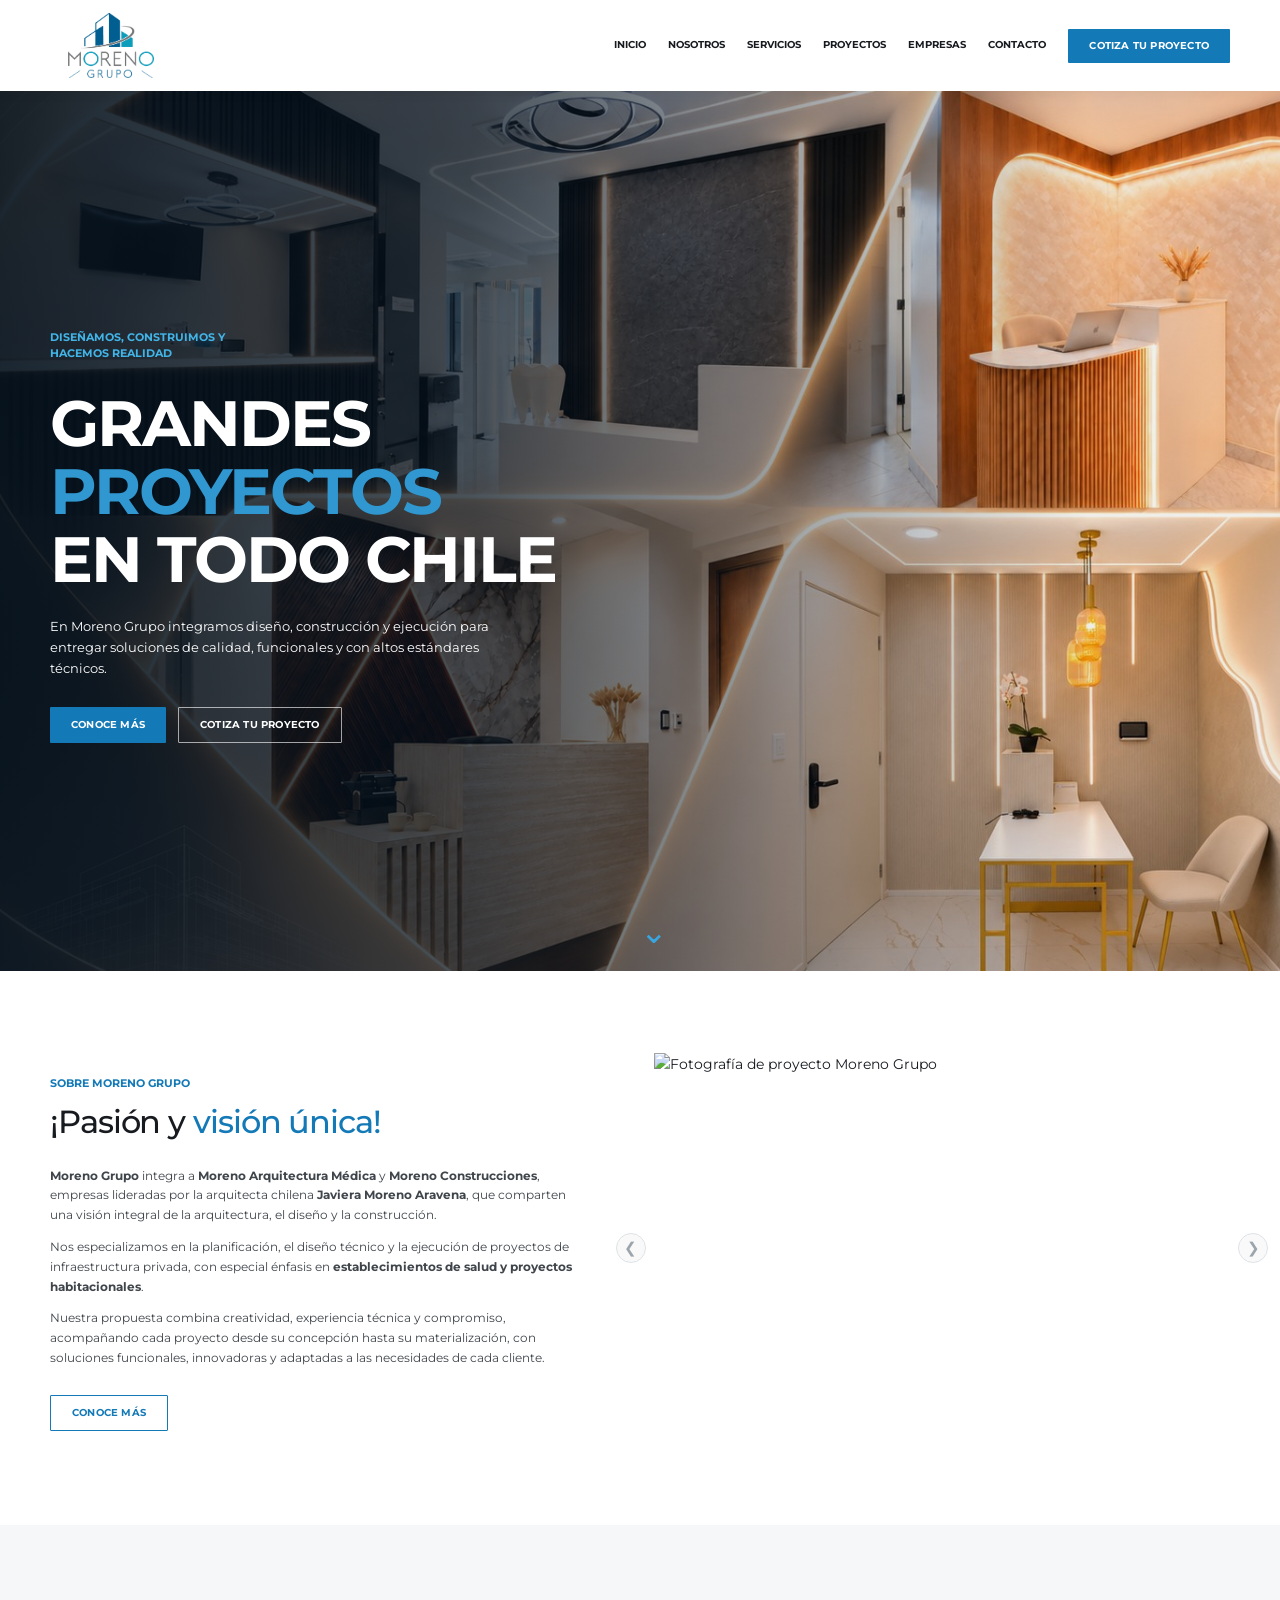
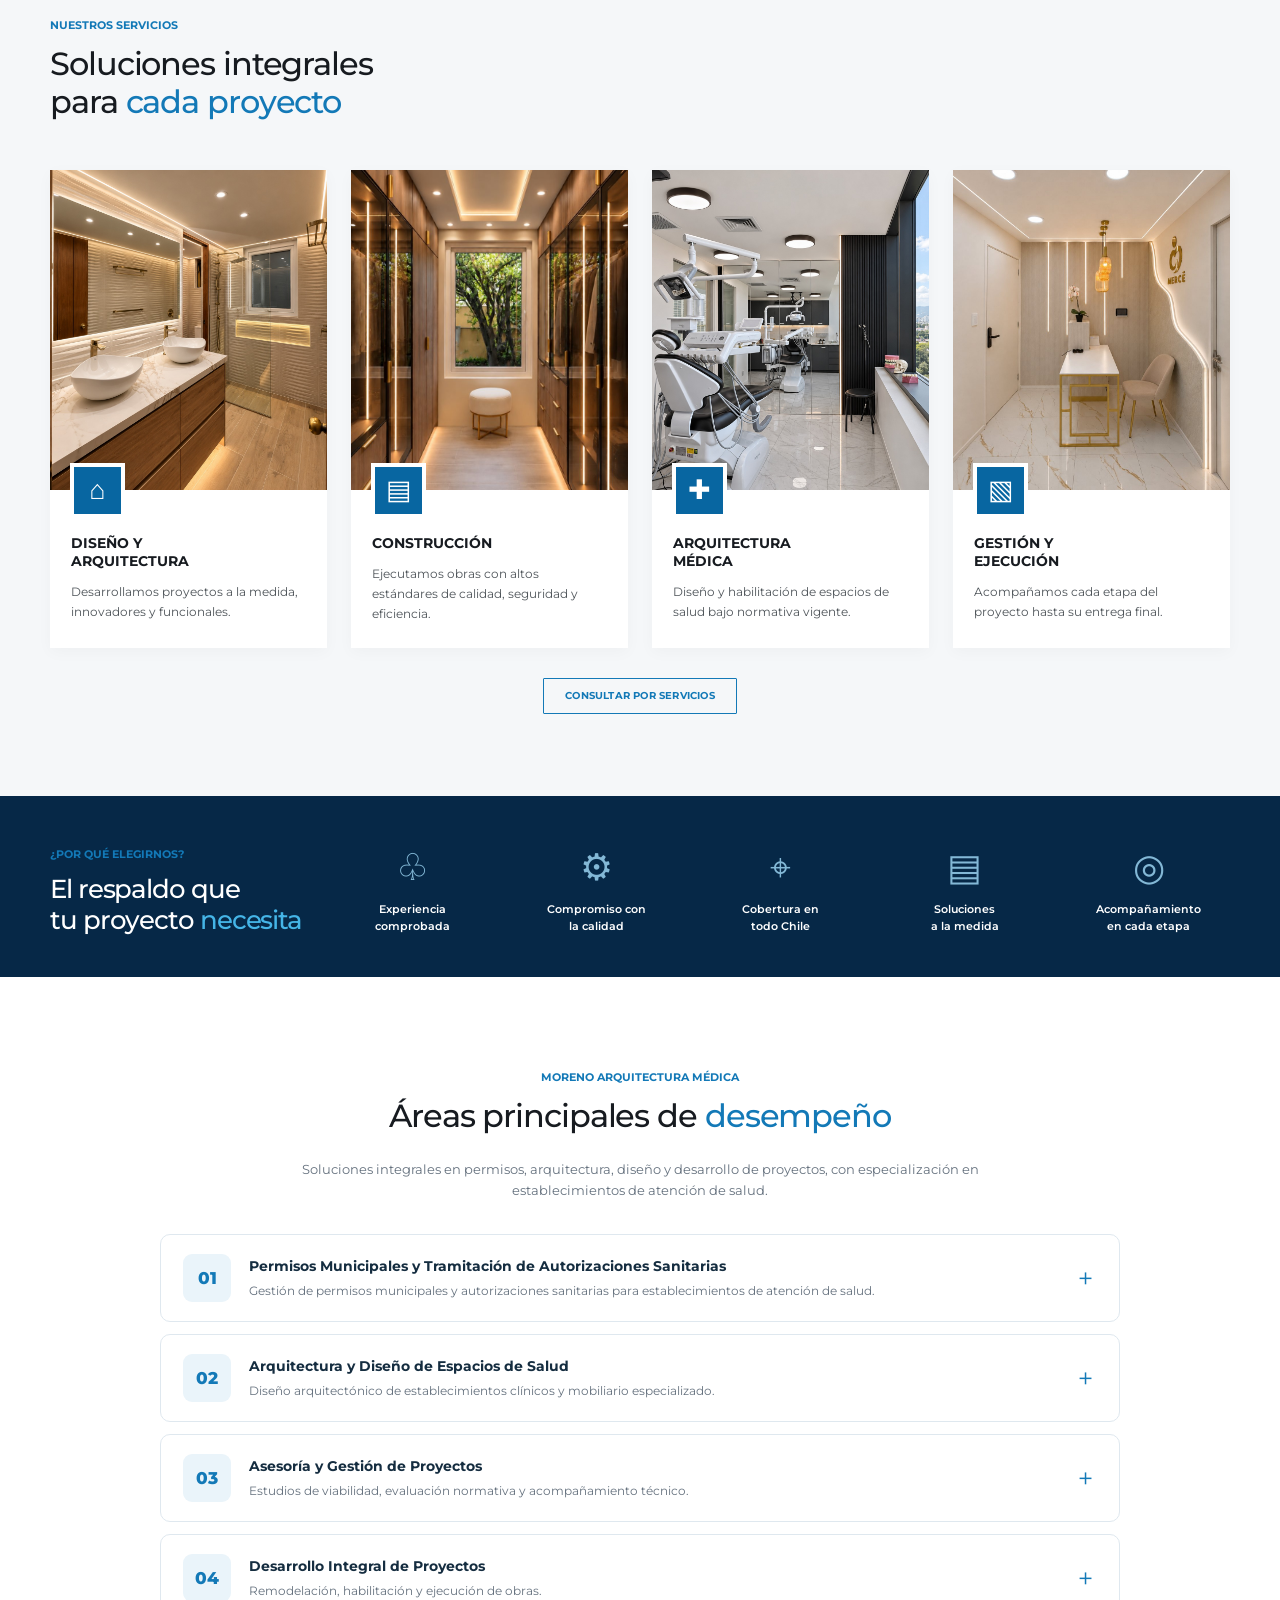
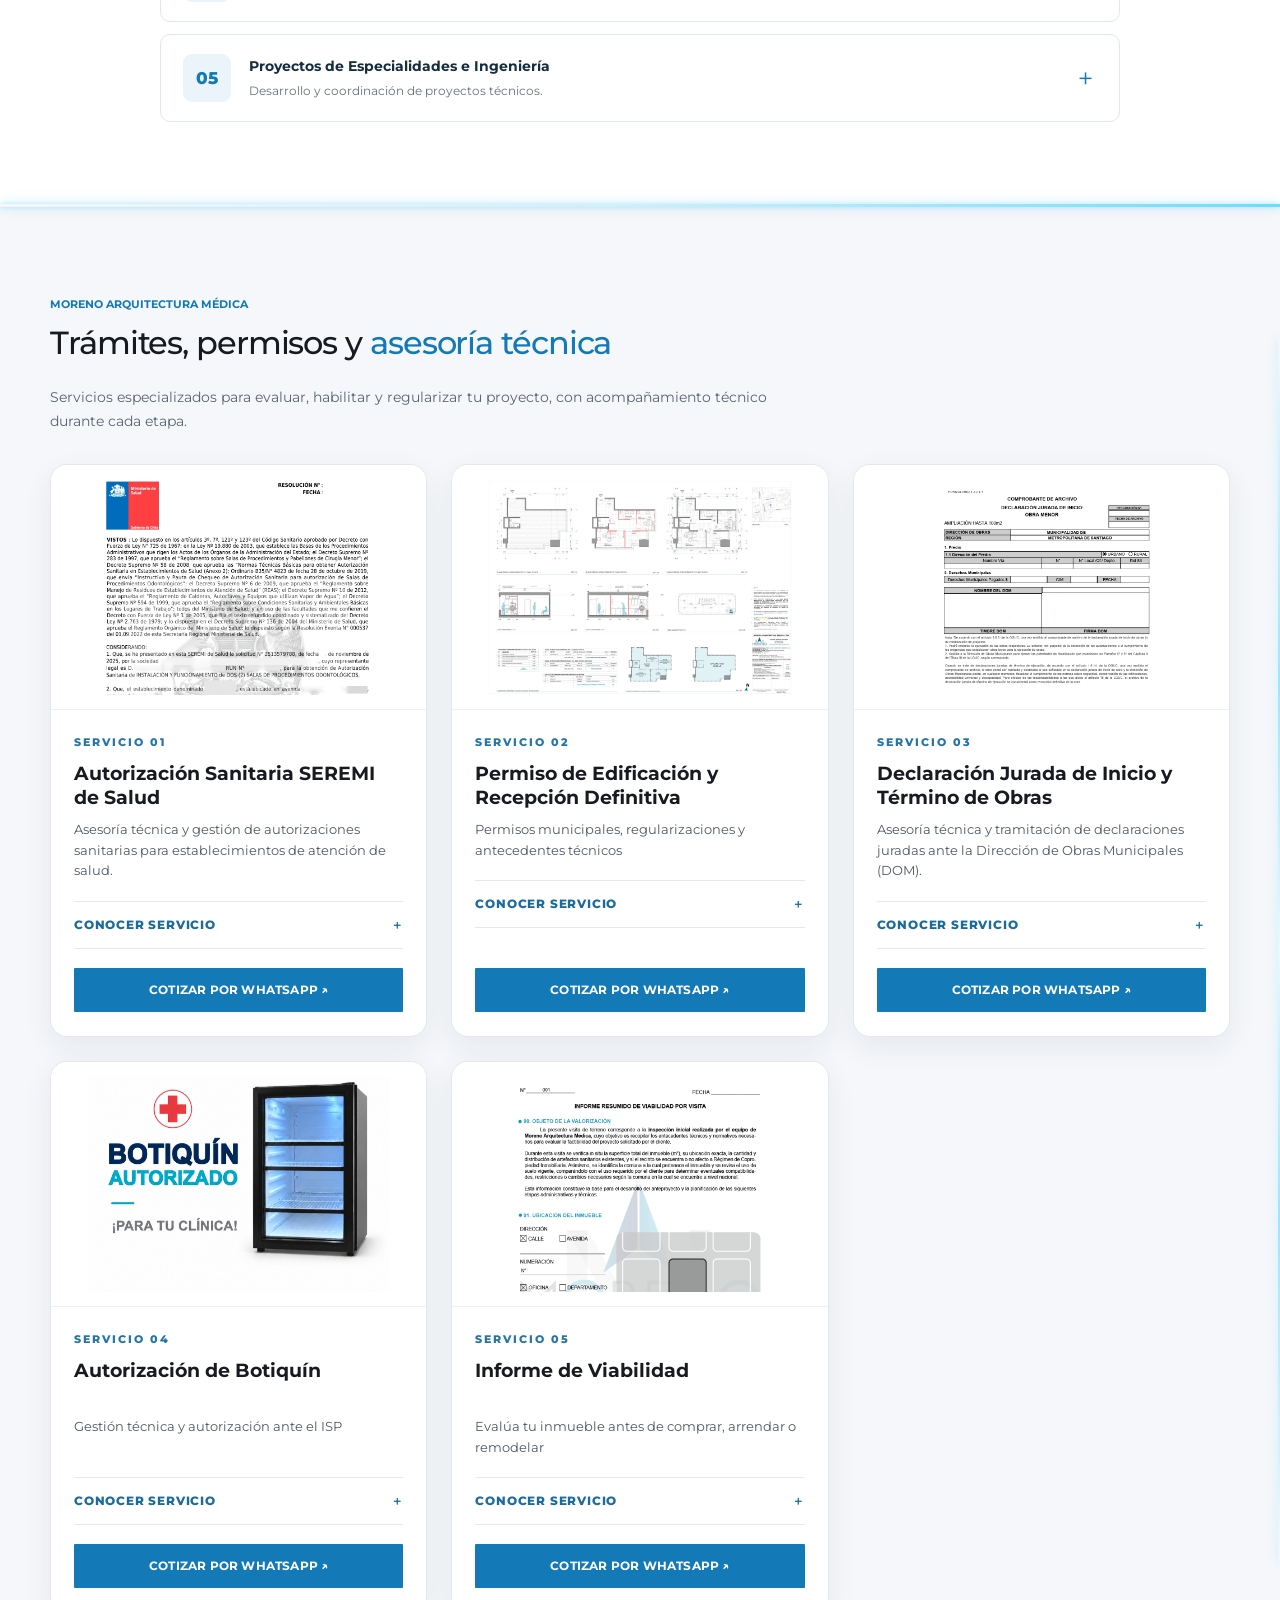
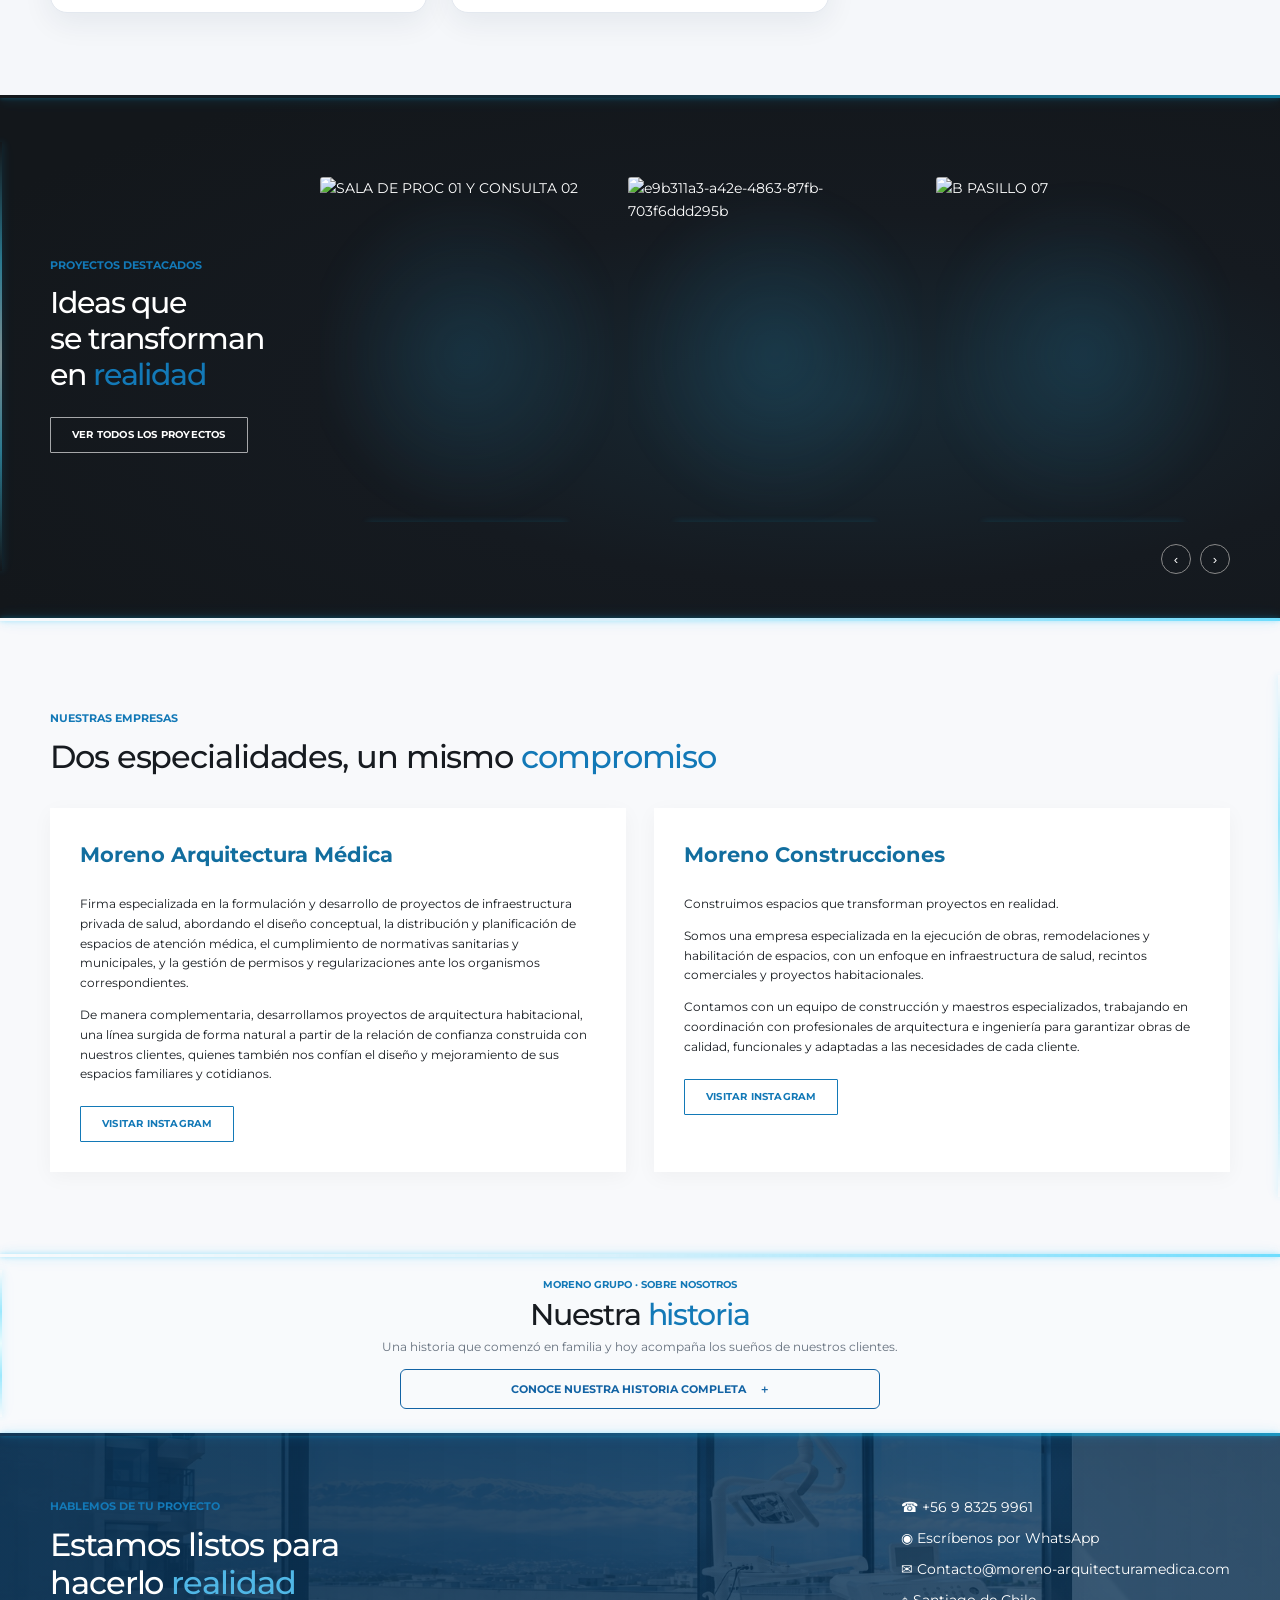
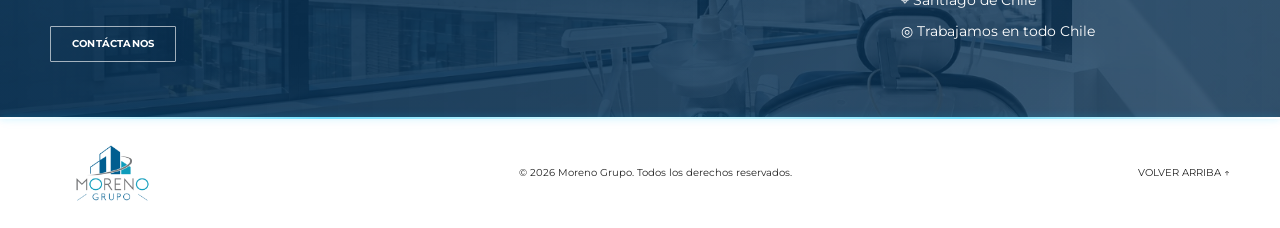
==== sitio.html @ 1d21ce37 "Add files via upload" ====
<!DOCTYPE html>

<html lang="es"><head><meta charset="utf-8"/><meta content="width=device-width,initial-scale=1" name="viewport"/><meta content="Moreno Grupo: diseño, arquitectura, construcción y habilitación de espacios médicos en Chile." name="description"/><title>Moreno Grupo | Diseño, Arquitectura y Construcción</title><link href="styles.css" rel="stylesheet"/></head>
<body><header class="header"><div class="container nav"><a aria-label="Volver a la portada de Moreno Grupo" class="brand" href="index.html"><img alt="Moreno Grupo" class="brand-logo" src="assets/logo-moreno-grupo-cabecera.png"/></a><button aria-expanded="false" aria-label="Abrir menú" class="menu-toggle">☰</button><nav aria-label="Navegación principal" class="nav-links"><a href="#inicio">INICIO</a><a href="#nosotros">NOSOTROS</a><a href="#servicios">SERVICIOS</a><a href="#proyectos">PROYECTOS</a><a href="#empresas">EMPRESAS</a><a href="#contacto">CONTACTO</a><a class="btn btn-primary nav-cta" href="https://wa.me/56983259961" rel="noopener noreferrer" target="_blank">COTIZA TU PROYECTO</a></nav></div></header>
<main><section class="hero" id="inicio"><div class="hero-shade"></div><div class="container hero-content"><p class="eyebrow">DISEÑAMOS, CONSTRUIMOS Y<br/> HACEMOS REALIDAD</p><h1>GRANDES<br/><em>PROYECTOS</em><br/>EN TODO CHILE</h1><p class="hero-description">En Moreno Grupo integramos diseño, construcción y ejecución para entregar soluciones de calidad, funcionales y con altos estándares técnicos.</p><div class="actions"><a class="btn btn-primary" href="#nosotros">CONOCE MÁS</a><a class="btn btn-outline" href="https://wa.me/56983259961" rel="noopener noreferrer" target="_blank">COTIZA TU PROYECTO</a></div></div><a aria-label="Desplazarse a nosotros" class="down" href="#nosotros">⌄</a></section>
<section class="section" id="nosotros"><div class="container split"><div><p class="section-kicker">SOBRE MORENO GRUPO</p><h2>¡Pasión y <span>visión única!</span></h2><p><strong>Moreno Grupo</strong> integra a <strong>Moreno Arquitectura Médica</strong> y <strong>Moreno Construcciones</strong>, empresas lideradas por la arquitecta chilena <strong>Javiera Moreno Aravena</strong>, que comparten una visión integral de la arquitectura, el diseño y la construcción.</p><p>Nos especializamos en la planificación, el diseño técnico y la ejecución de proyectos de infraestructura privada, con especial énfasis en <strong>establecimientos de salud y proyectos habitacionales</strong>.</p><p>Nuestra propuesta combina creatividad, experiencia técnica y compromiso, acompañando cada proyecto desde su concepción hasta su materialización, con soluciones funcionales, innovadoras y adaptadas a las necesidades de cada cliente.</p><a class="btn btn-border" href="#empresas">CONOCE MÁS</a></div><div class="nosotros-slider" aria-label="Galería de proyectos Moreno Grupo"><img id="nosotros-slide" src="assets/nosotros-horizontal/foto-01.png" alt="Fotografía de proyecto Moreno Grupo" loading="lazy"><button class="nosotros-prev" type="button" aria-label="Fotografía anterior">&#10094;</button><button class="nosotros-next" type="button" aria-label="Fotografía siguiente">&#10095;</button></div></div></section>
<section class="section services" id="servicios"><div class="container"><p class="section-kicker">NUESTROS SERVICIOS</p><h2>Soluciones integrales<br/>para <span>cada proyecto</span></h2><div class="service-grid"><article class="service-card"><img alt="Diseño arquitectónico de baño contemporáneo con doble lavamanos e iluminación integrada" loading="lazy" src="assets/diseno-arquitectura-bano.jpeg"/><div class="service-icon">⌂</div><div class="service-body"><h3>DISEÑO Y<br/>ARQUITECTURA</h3><p>Desarrollamos proyectos a la medida, innovadores y funcionales.</p></div></article><article class="service-card"><img alt="Proyecto de construcción y habilitación" loading="lazy" src="assets/closet.jpg"/><div class="service-icon">▤</div><div class="service-body"><h3>CONSTRUCCIÓN</h3><p>Ejecutamos obras con altos estándares de calidad, seguridad y eficiencia.</p></div></article><article class="service-card"><img alt="Sala odontológica moderna con sillones dentales y ventanales" loading="lazy" src="assets/arquitectura-medica-nueva.jpeg"/><div class="service-icon">✚</div><div class="service-body"><h3>ARQUITECTURA<br/>MÉDICA</h3><p>Diseño y habilitación de espacios de salud bajo normativa vigente.</p></div></article><article class="service-card"><img alt="Proyecto terminado de habilitación interior" loading="lazy" src="assets/interior.jpg"/><div class="service-icon">▧</div><div class="service-body"><h3>GESTIÓN Y<br/>EJECUCIÓN</h3><p>Acompañamos cada etapa del proyecto hasta su entrega final.</p></div></article></div><div class="center"><a class="btn btn-border" href="#tramites">CONSULTAR POR SERVICIOS</a></div></div></section>
<section class="reasons"><div class="container reasons-row"><div><p class="section-kicker">¿POR QUÉ ELEGIRNOS?</p><h2>El respaldo que<br/>tu proyecto <span>necesita</span></h2></div><div class="reason"><b>♧</b>Experiencia<br/>comprobada</div><div class="reason"><b>⚙</b>Compromiso con<br/>la calidad</div><div class="reason"><b>⌖</b>Cobertura en<br/>todo Chile</div><div class="reason"><b>▤</b>Soluciones<br/>a la medida</div><div class="reason"><b>◎</b>Acompañamiento<br/>en cada etapa</div></div></section>
<section class="section areas-section" id="areas-desempeno"><div class="container"><div class="areas-intro"><p class="section-kicker">MORENO ARQUITECTURA MÉDICA</p><h2>Áreas principales de <span>desempeño</span></h2><p>Soluciones integrales en permisos, arquitectura, diseño y desarrollo de proyectos, con especialización en establecimientos de atención de salud.</p></div><div class="areas-list"><details class="area-card"><summary><span class="area-number">01</span><span class="area-heading"><strong>Permisos Municipales y Tramitación de Autorizaciones Sanitarias</strong><small>Gestión de permisos municipales y autorizaciones sanitarias para establecimientos de atención de salud.</small></span><span aria-hidden="true" class="area-chevron">＋</span></summary><div class="area-description"><p>Nos especializamos en la tramitación de autorizaciones sanitarias ante la SEREMI de Salud, autorizaciones de botiquines ante el ISP o SEREMI, Permisos de Obra Menor, Recepciones Definitivas y demás gestiones municipales necesarias para la habilitación y regularización de establecimientos de salud.</p></div></details><details class="area-card"><summary><span class="area-number">02</span><span class="area-heading"><strong>Arquitectura y Diseño de Espacios de Salud</strong><small>Diseño arquitectónico de establecimientos clínicos y mobiliario especializado.</small></span><span aria-hidden="true" class="area-chevron">＋</span></summary><div class="area-description"><p>Diseñamos clínicas, centros médicos, consultas especializadas, salas de procedimientos y otros espacios destinados a la atención de salud. Desarrollamos soluciones arquitectónicas que integran funcionalidad, estética y las necesidades de cada cliente, considerando las exigencias normativas municipales y sanitarias.</p></div></details><details class="area-card"><summary><span class="area-number">03</span><span class="area-heading"><strong>Asesoría y Gestión de Proyectos</strong><small>Estudios de viabilidad, evaluación normativa y acompañamiento técnico.</small></span><span aria-hidden="true" class="area-chevron">＋</span></summary><div class="area-description"><p>Evaluamos la factibilidad técnica, arquitectónica y normativa de inmuebles destinados a nuevos proyectos. Asesoramos a nuestros clientes en la toma de decisiones, identificando requisitos, restricciones y alternativas de solución para desarrollar sus proyectos de manera eficiente y planificada.</p></div></details><details class="area-card"><summary><span class="area-number">04</span><span class="area-heading"><strong>Desarrollo Integral de Proyectos</strong><small>Remodelación, habilitación y ejecución de obras.</small></span><span aria-hidden="true" class="area-chevron">＋</span></summary><div class="area-description"><p>Desarrollamos proyectos de arquitectura y construcción para espacios de salud, comerciales y habitacionales. A través de Moreno Construcciones, abordamos la ejecución de obras, selección de materialidades, coordinación de especialidades y supervisión técnica, cuidando la calidad constructiva y las terminaciones de cada proyecto.</p></div></details><details class="area-card"><summary><span class="area-number">05</span><span class="area-heading"><strong>Proyectos de Especialidades e Ingeniería</strong><small>Desarrollo y coordinación de proyectos técnicos.</small></span><span aria-hidden="true" class="area-chevron">＋</span></summary><div class="area-description"><p>Contamos con profesionales especializados en ingeniería eléctrica, proyectos sanitarios de agua potable y alcantarillado, climatización y ventilación, entre otras especialidades. Coordinamos estas instalaciones con el proyecto arquitectónico, asegurando soluciones funcionales y acordes con los requerimientos técnicos y normativos.</p></div></details></div></div></section>
<section class="section featured-services" id="tramites"><div class="container"><p class="section-kicker">MORENO ARQUITECTURA MÉDICA</p><h2>Trámites, permisos y <span>asesoría técnica</span></h2><p class="featured-lead">Servicios especializados para evaluar, habilitar y regularizar tu proyecto, con acompañamiento técnico durante cada etapa.</p><div class="featured-grid"><article class="featured-card"><img alt="Ejemplo de resolución sanitaria de la SEREMI de Salud" loading="lazy" src="assets/resolucion-seremi-servicio-01.jpeg"/><div class="featured-card-body"><span class="featured-index">SERVICIO 01</span><h3>Autorización Sanitaria SEREMI de Salud</h3><p>Asesoría técnica y gestión de autorizaciones sanitarias para establecimientos de atención de salud.</p><details class="featured-details"><summary>CONOCER SERVICIO <span aria-hidden="true">＋</span></summary><div class="featured-full"><h4>¿Qué es una autorización sanitaria?</h4><p>Es una autorización otorgada por la SEREMI de Salud que permite el funcionamiento de determinados establecimientos y salas de procedimientos de salud, previa verificación del cumplimiento de las exigencias sanitarias aplicables a sus instalaciones, equipamiento, personal y prestaciones.</p><h4>¿Qué se logra con la autorización sanitaria?</h4><p>Permite desarrollar las actividades y prestaciones de salud autorizadas por la autoridad sanitaria, en establecimientos médicos, odontológicos, kinesiológicos, ginecológicos, oftalmológicos y otras especialidades, según las características y requerimientos de cada recinto.</p><h4>¿Qué ofrece Moreno Arquitectura Médica?</h4><p>Ofrecemos un servicio integral de asesoría técnica y tramitación de autorizaciones sanitarias ante la SEREMI de Salud. Nuestro trabajo comprende la evaluación de los recintos, revisión de requisitos normativos, preparación de documentación y planimetría, ingreso de solicitudes, seguimiento del trámite y gestión de observaciones durante el proceso de revisión y fiscalización.</p><p>Acompañamos a nuestros clientes durante las distintas etapas del procedimiento, orientándolos en el cumplimiento de las exigencias sanitarias aplicables a su establecimiento.</p></div></details><a class="btn btn-primary featured-cta" href="https://wa.me/56983259961?text=Hola%2C%20quisiera%20cotizar%20el%20servicio%20de%20Autorizaci%C3%B3n%20Sanitaria%20SEREMI%20de%20Salud." rel="noopener noreferrer" target="_blank">COTIZAR POR WHATSAPP ↗</a></div></article><article class="featured-card"><img alt="Planos arquitectónicos, casco de seguridad y documentación técnica" class="permiso-imagen" loading="lazy" src="assets/informe-viabilidad-plano.jpg"/><div class="featured-card-body"><span class="featured-index">SERVICIO 02</span><h3>Permiso de Edificación y Recepción Definitiva</h3><p>Permisos municipales, regularizaciones y antecedentes técnicos</p><details class="featured-details"><summary>CONOCER SERVICIO <span aria-hidden="true">＋</span></summary><div class="featured-full"><h4>1. ¿Qué son el Permiso de Obra Menor o de Edificación y la Recepción Definitiva?</h4><p>El <strong>Permiso de Obra Menor o de Edificación</strong> es la autorización que entrega la Dirección de Obras Municipales (DOM) para ejecutar construcciones, ampliaciones o modificaciones, según las características del proyecto y la normativa aplicable.</p><p>La <strong>Recepción Definitiva</strong> es el documento mediante el cual la DOM recibe formalmente las obras terminadas, conforme al permiso y los antecedentes aprobados.</p><p>Estos trámites, junto con el <strong>cambio de destino cuando corresponda</strong>, permiten respaldar municipalmente la habilitación de inmuebles para clínicas, consultas dentales, consultas médicas, centros odontológicos, locales comerciales y viviendas unifamiliares. El destino solicitado debe ser compatible con el uso de suelo permitido por la normativa urbanística del sector.</p><h4>2. ¿Qué son el TE1 y el Certificado de Agua Potable y Alcantarillado?</h4><p>El <strong>TE1</strong> es el certificado de inscripción de una instalación eléctrica interior ante la Superintendencia de Electricidad y Combustibles (SEC). Mediante esta declaración, un profesional autorizado declara que la instalación fue ejecutada conforme a la normativa correspondiente. Su inscripción no constituye una aprobación de la instalación por parte de la SEC.</p><p>El <strong>Certificado de Agua Potable y Alcantarillado</strong> acredita la dotación de estos servicios y la recepción conforme de las conexiones del inmueble a las redes de la empresa sanitaria. Su alcance no equivale a una certificación de todas las instalaciones interiores, cuya responsabilidad corresponde a los profesionales y contratistas respectivos.</p><h4>3. ¿Por qué se necesitan estos certificados para obtener la Recepción Definitiva?</h4><p>El Certificado TE1 acredita que la instalación eléctrica fue declarada ante la SEC por un profesional autorizado, quien declara que fue ejecutada conforme a la normativa aplicable.</p><p>El Certificado de Agua Potable y Alcantarillado acredita que el inmueble cuenta con dotación de agua potable y conexión a la red de alcantarillado, con la recepción conforme de la empresa sanitaria correspondiente.</p><p><strong>Ambos documentos respaldan ante la DOM los antecedentes eléctricos y sanitarios del proyecto y, cuando son exigibles según las obras y el procedimiento aplicable, son necesarios para completar el expediente y obtener la Recepción Definitiva.</strong></p><h4>4. ¿Qué se logra al regularizar un inmueble ante la DOM?</h4><p>Se logra que las construcciones, ampliaciones o modificaciones incluidas en el trámite cuenten con respaldo municipal y que el destino del inmueble quede formalizado mediante el procedimiento correspondiente.</p><p>Esto permite ordenar los antecedentes de la propiedad, acreditar las obras aprobadas y avanzar en otras gestiones, como solicitudes de Patente Comercial.</p><p>La evaluación puede realizarse para clínicas, consultas dentales y médicas, centros odontológicos, locales comerciales y viviendas unifamiliares, incluyendo inmuebles ya construidos que se quieran adaptar o destinar a una nueva actividad.</p><p><strong>La regularización no modifica por sí sola el uso de suelo permitido:</strong> primero se debe verificar que la actividad propuesta sea admisible en esa ubicación.</p><h4>5. ¿Qué ofrece Moreno Arquitectura Médica?</h4><p>Evaluamos la viabilidad de tu inmueble y gestionamos los antecedentes y trámites necesarios para su habilitación o regularización municipal, según las características del proyecto.</p><ul><li><strong>Evaluación del uso de suelo y destino:</strong> revisamos si la actividad es compatible con la normativa del sector.</li><li><strong>Revisión del inmueble:</strong> analizamos antecedentes municipales y condiciones existentes.</li><li><strong>Desarrollo del proyecto:</strong> elaboramos planos y documentos técnicos necesarios.</li><li><strong>Coordinación de especialidades:</strong> gestionamos con profesionales correspondientes antecedentes eléctricos y sanitarios.</li><li><strong>Tramitación municipal:</strong> gestionamos permisos, cambios de destino y Recepción Definitiva, según corresponda y el alcance contratado.</li></ul><p><strong>Evaluamos inmuebles para nuevos proyectos y construcciones existentes: clínicas, consultas dentales y médicas, centros odontológicos, locales comerciales y viviendas unifamiliares.</strong></p></div></details><a class="btn btn-primary featured-cta" href="https://wa.me/56983259961?text=Hola%2C%20quisiera%20cotizar%20el%20servicio%20de%20Permiso%20de%20Edificaci%C3%B3n%20y%20Recepci%C3%B3n%20Definitiva." rel="noopener noreferrer" target="_blank">COTIZAR POR WHATSAPP ↗</a></div></article><article class="featured-card"><img alt="Comprobante de archivo de declaración jurada de inicio de obra menor" loading="lazy" src="assets/declaracion-jurada-servicio-03.jpeg"/><div class="featured-card-body"><span class="featured-index">SERVICIO 03</span><h3>Declaración Jurada de Inicio y Término de Obras</h3><p>Asesoría técnica y tramitación de declaraciones juradas ante la Dirección de Obras Municipales (DOM).</p><details class="featured-details"><summary>CONOCER SERVICIO <span aria-hidden="true">＋</span></summary><div class="featured-full"><h4>¿Qué es una Declaración Jurada de Inicio de Obras?</h4><p>Es un procedimiento municipal que permite habilitar la ejecución de determinadas obras de construcción, ampliación o modificación, mediante la presentación y archivo de una declaración jurada junto con los antecedentes técnicos exigidos. Este mecanismo reemplaza la solicitud de permiso tradicional en los casos establecidos por la normativa vigente.</p><h4>¿Qué se logra con la Declaración Jurada de Inicio y Término de Obras?</h4><p>La Declaración Jurada de Inicio permite ejecutar las obras contempladas en el proyecto una vez emitido el comprobante de archivo municipal. Posteriormente, la Declaración Jurada de Término de Ejecución permite acreditar que las obras fueron ejecutadas conforme a los antecedentes presentados, cumpliendo una función equivalente a la Recepción Definitiva en los casos establecidos por la normativa.</p><h4>¿Qué ofrece Moreno Arquitectura Médica?</h4><p>Ofrecemos asesoría técnica y gestión de ambas declaraciones ante la Dirección de Obras Municipales. Nuestro servicio comprende la evaluación normativa del proyecto, levantamiento y desarrollo de planimetría, preparación de documentación técnica, ingreso de antecedentes y seguimiento de la tramitación municipal, acompañando a nuestros clientes durante las distintas etapas del procedimiento.</p></div></details><a class="btn btn-primary featured-cta" href="https://wa.me/56983259961?text=Hola%2C%20quisiera%20cotizar%20el%20servicio%20de%20Declaraci%C3%B3n%20Jurada%20de%20Inicio%20y%20T%C3%A9rmino%20de%20Obras." rel="noopener noreferrer" target="_blank">COTIZAR POR WHATSAPP ↗</a></div></article><article class="featured-card"><img alt="Botiquín autorizado para tu clínica — Moreno Arquitectura Médica" loading="lazy" src="assets/botiquin-autorizado.png"/><div class="featured-card-body"><span class="featured-index">SERVICIO 04</span><h3>Autorización de Botiquín</h3><p>Gestión técnica y autorización ante el ISP</p><details class="featured-details"><summary>CONOCER SERVICIO <span aria-hidden="true">＋</span></summary><div class="featured-full"><h4>¿Qué es un botiquín?</h4><p>Un botiquín es un espacio habilitado dentro de un establecimiento de salud para almacenar, conservar y disponer de los medicamentos necesarios para sus actividades clínicas. Su funcionamiento requiere autorización sanitaria y cuenta con una persona responsable de la adquisición, tenencia y manejo de los productos incluidos en el listado aprobado.</p><h4>¿Qué se logra con un botiquín aprobado?</h4><p>Se obtiene la autorización para el funcionamiento del botiquín dentro del establecimiento, conforme a un plano y un listado específico de medicamentos. Esto permite disponer de los productos autorizados bajo condiciones adecuadas de almacenamiento, conservación y control, incluyendo cadena de frío cuando corresponda.</p><p>La aprobación establece las responsabilidades sobre su manejo y los registros que deben mantenerse, contribuyendo a la seguridad y organización de la atención. Su alcance corresponde al botiquín y a los medicamentos aprobados; la autorización de los procedimientos clínicos se tramita según corresponda.</p><h4>¿Qué ofrece Moreno Arquitectura Médica?</h4><p>Ofrecemos asesoría técnica y gestión del proceso de autorización del botiquín, acompañando al cliente desde la evaluación del espacio hasta la obtención de la resolución correspondiente.</p><p>Nuestro servicio contempla la elaboración del plano, orientación sobre mobiliario, equipamiento y condiciones de conservación, preparación de antecedentes en coordinación con el profesional responsable, ingreso y seguimiento de la solicitud ante el Instituto de Salud Pública (ISP), y apoyo en la respuesta a observaciones.</p><p>Buscamos que cada establecimiento cuente con un botiquín organizado, adecuado a sus necesidades clínicas y conforme a las exigencias de la autoridad sanitaria.</p></div></details><a class="btn btn-primary featured-cta" href="https://wa.me/56983259961?text=Hola%2C%20quisiera%20cotizar%20el%20servicio%20de%20Botiqu%C3%ADn." rel="noopener noreferrer" target="_blank">COTIZAR POR WHATSAPP ↗</a></div></article><article class="featured-card"><img alt="Plano arquitectónico de referencia para evaluación técnica de inmuebles — Informe de Viabilidad" class="viabilidad-plano" loading="lazy" src="assets/informe-viabilidad-visita.jpeg"/><div class="featured-card-body"><span class="featured-index">SERVICIO 05</span><h3>Informe de Viabilidad</h3><p>Evalúa tu inmueble antes de comprar, arrendar o remodelar</p><details class="featured-details"><summary>CONOCER SERVICIO <span aria-hidden="true">＋</span></summary><div class="featured-full"><h4>¿Qué es el informe de viabilidad?</h4><p>Es una evaluación preliminar que, mediante una visita a terreno y la revisión de antecedentes, analiza si un inmueble reúne las condiciones técnicas, normativas y funcionales para desarrollar el proyecto que tienes en mente.</p><h4>¿Qué se logra con este informe?</h4><p>Permite conocer las posibilidades y limitaciones del inmueble antes de comprar, arrendar o remodelar. Identifica adecuaciones necesarias, posibles restricciones y trámites a considerar, entregándote una base para tomar decisiones informadas y planificar tu inversión.</p><h4>¿Qué ofrece Moreno Arquitectura Médica?</h4><p>Realizamos una visita técnica y un análisis orientado a las necesidades de tu proyecto, que considera:</p><ul><li>Superficie, distribución y compatibilidad de los espacios con el uso propuesto.</li><li>Revisión del uso de suelo y del reglamento de copropiedad, cuando corresponda.</li><li>Condiciones de accesibilidad y antecedentes de instalaciones sanitarias y eléctricas.</li><li>Identificación de documentación, permisos y autorizaciones que podrían requerirse.</li><li>Conclusiones y recomendaciones para orientar las siguientes etapas del proyecto.</li></ul><p>Este servicio permite evaluar <strong>viviendas, oficinas, locales comerciales y clínicas o centros dentales y médicos ya construidos</strong>, ya sea para su adquisición, arriendo, remodelación o habilitación.</p><p><em>El informe entrega una orientación preliminar, sujeta a los antecedentes disponibles y a las verificaciones de especialidades y aprobaciones que correspondan.</em></p></div></details><a class="btn btn-primary featured-cta" href="https://wa.me/56983259961?text=Hola%2C%20quisiera%20cotizar%20el%20servicio%20de%20Informe%20de%20Viabilidad." rel="noopener noreferrer" target="_blank">COTIZAR POR WHATSAPP ↗</a></div></article></div></div></section>
<section class="projects section" id="proyectos"><div class="container project-row"><div class="project-intro"><p class="section-kicker">PROYECTOS DESTACADOS</p><h2>Ideas que<br/>se transforman<br/>en <span>realidad</span></h2><a class="btn btn-outline" href="https://www.instagram.com/moreno__construcciones/" rel="noopener noreferrer" target="_blank">VER TODOS LOS PROYECTOS</a></div><div class="project-gallery" id="projectGallery"><div class="project-photo"><img alt="Recepción de madera e iluminación" src="assets/recepcion.jpg"/></div><div class="project-photo"><img alt="Diseño de mobiliario residencial" src="assets/closet.jpg"/></div><div class="project-photo"><img alt="Interior de consulta" src="assets/interior.jpg"/></div></div><div class="gallery-buttons"><button aria-label="Proyecto anterior" id="prev">‹</button><button aria-label="Proyecto siguiente" id="next">›</button></div></div></section>
<section class="section companies" id="empresas"><div class="container"><p class="section-kicker">NUESTRAS EMPRESAS</p><h2>Dos especialidades, un mismo <span>compromiso</span></h2><div class="company-details"><article class="company-detail"><h3>Moreno Arquitectura Médica</h3><p>Firma especializada en la formulación y desarrollo de proyectos de infraestructura privada de salud, abordando el diseño conceptual, la distribución y planificación de espacios de atención médica, el cumplimiento de normativas sanitarias y municipales, y la gestión de permisos y regularizaciones ante los organismos correspondientes.</p><p>De manera complementaria, desarrollamos proyectos de arquitectura habitacional, una línea surgida de forma natural a partir de la relación de confianza construida con nuestros clientes, quienes también nos confían el diseño y mejoramiento de sus espacios familiares y cotidianos.</p><a class="btn btn-border" href="https://www.instagram.com/morenoarquitecturamedica/" rel="noopener noreferrer" target="_blank">VISITAR INSTAGRAM</a></article><article class="company-detail"><h3>Moreno Construcciones</h3><p>Construimos espacios que transforman proyectos en realidad.</p><p>Somos una empresa especializada en la ejecución de obras, remodelaciones y habilitación de espacios, con un enfoque en infraestructura de salud, recintos comerciales y proyectos habitacionales.</p><p>Contamos con un equipo de construcción y maestros especializados, trabajando en coordinación con profesionales de arquitectura e ingeniería para garantizar obras de calidad, funcionales y adaptadas a las necesidades de cada cliente.</p><a class="btn btn-border" href="https://www.instagram.com/moreno__construcciones/" rel="noopener noreferrer" target="_blank">VISITAR INSTAGRAM</a></article></div></div></section>
<section class="section history-section" id="historia"><div class="container"><div class="history-heading"><p class="section-kicker">MORENO GRUPO · SOBRE NOSOTROS</p><h2>Nuestra <span>historia</span></h2><p>Una historia que comenzó en familia y hoy acompaña los sueños de nuestros clientes.</p></div><details class="history-details"><summary>CONOCE NUESTRA HISTORIA COMPLETA <span aria-hidden="true">＋</span></summary><div class="history-expanded"><div class="history-timeline"><article><small>2017 · EL ORIGEN</small><h3>Un sueño familiar</h3><p>Javiera Moreno Aravena acompaña a su hermana en el diseño y planificación de su centro dental, dando sus primeros pasos en la arquitectura aplicada a la salud.</p></article><article><small>2020 · NUEVOS HORIZONTES</small><h3>De Talca a Santiago</h3><p>Javiera inicia una nueva etapa profesional, encontrando oportunidades para especializarse en diseño, planificación y normativa sanitaria.</p></article><article><small>10 DE MAYO DE 2021 · FUNDACIÓN</small><h3>Nace Moreno Arquitectura Médica</h3><p>Aquella primera experiencia familiar se transforma en una firma dedicada al desarrollo de proyectos de infraestructura privada de salud.</p></article><article><small>HOY · CRECIMIENTO</small><h3>Una visión que sigue creciendo</h3><p>La firma amplía sus servicios de arquitectura, consultoría, coordinación técnica y tramitación, consolidando su desarrollo dentro de Moreno Grupo.</p></article></div><p class="history-quote">“Una historia que comenzó ayudando a concretar el sueño de alguien cercano y que hoy nos permite acompañar a nuestros clientes en el desarrollo de los suyos.”</p><div class="history-full">
<p><strong>Moreno Arquitectura Médica nace el 10 de mayo de 2021</strong>, pero nuestra historia comienza algunos años antes, en <strong>2017</strong>, cuando la arquitecta <strong>Javiera Moreno Aravena</strong> tuvo la oportunidad de ayudar a su hermana a cumplir un sueño: crear su propio centro dental. Lo que comenzó como un apoyo familiar en el diseño, planificación y tramitación de autorizaciones sanitarias, terminó convirtiéndose en el inicio de un camino profesional.</p>
<p>Esta experiencia despertó su interés por la <strong>arquitectura aplicada al área de la salud</strong>. En <strong>2020</strong> decidió trasladarse desde <strong>Talca a Santiago</strong>, buscando nuevas oportunidades y con la motivación de desarrollar una especialidad que reuniera diseño, funcionalidad y normativa sanitaria.</p>
<p>Con el tiempo, nuestros clientes comenzaron a confiar en nosotros para nuevos desafíos, y sus necesidades nos impulsaron a crecer. Así fuimos ampliando nuestros servicios y formando un equipo de profesionales que hoy cuenta con <strong>arquitectos, un ingeniero civil en obras civiles para el desarrollo de proyectos sanitarios y un ingeniero civil eléctrico para proyectos eléctricos</strong>, trabajando de manera coordinada en cada especialidad.</p>
<p>A medida que crecíamos, muchos de nuestros clientes buscaban algo más: una empresa que pudiera acompañarlos desde la primera idea hasta tener su proyecto completamente terminado. Fue así como el <strong>1 de agosto de 2025 nació Moreno Construcciones</strong>, incorporando un <strong>constructor y maestros especializados en las distintas áreas de ejecución de obras</strong>, trabajando en conjunto con nuestro equipo de arquitectura e ingeniería.</p>
<p>Hoy, <strong>Moreno Arquitectura Médica y Moreno Construcciones</strong> son el resultado de ese crecimiento, permitiéndonos acompañar a nuestros clientes desde el estudio de viabilidad, diseño y tramitación de permisos hasta la construcción y entrega de sus espacios listos para funcionar.</p>
<p>Seguimos creciendo con la misma motivación con la que comenzó esta historia: ayudar a otros a concretar sus proyectos, con un equipo comprometido, respaldo profesional y la cercanía que nos caracteriza.</p>
</div></div></details></div></section>
<section class="contact" id="contacto"><div class="container contact-row"><div><p class="section-kicker">HABLEMOS DE TU PROYECTO</p><h2>Estamos listos para<br/>hacerlo <span>realidad</span></h2><a class="btn btn-outline" href="https://wa.me/56983259961" rel="noopener noreferrer" target="_blank">CONTÁCTANOS</a></div><div class="contact-details"><p>☎ <a href="tel:+56983259961">+56 9 8325 9961</a></p><p>◉ <a href="https://wa.me/56983259961" rel="noopener noreferrer" target="_blank">Escríbenos por WhatsApp</a></p><p>✉ <a href="mailto:Contacto@moreno-arquitecturamedica.com">Contacto@moreno-arquitecturamedica.com</a></p><p>⌖ Santiago de Chile</p><p>◎ Trabajamos en todo Chile</p></div></div></section></main>
<footer class="footer"><div class="container footer-row"><a class="brand footer-brand" href="#inicio"><img alt="Moreno Grupo" class="brand-logo" src="assets/logo-moreno-grupo-inicio.png"/></a><p>© <span id="year"></span> Moreno Grupo. Todos los derechos reservados.</p><a href="#inicio">VOLVER ARRIBA ↑</a></div></footer><script defer="" src="script.js"></script><div aria-label="Fotografía ampliada del proyecto" aria-modal="true" class="moreno-lightbox" hidden="" id="morenoLightbox" role="dialog">
<button aria-label="Cerrar imagen ampliada" class="moreno-lightbox__close" type="button">×</button>
<button aria-label="Fotografía anterior" class="moreno-lightbox__prev" type="button">‹</button>
<figure class="moreno-lightbox__figure"><img alt="" class="moreno-lightbox__image"/><figcaption class="moreno-lightbox__caption"></figcaption></figure>
<button aria-label="Fotografía siguiente" class="moreno-lightbox__next" type="button">›</button>
</div>
</body></html>
---- styles.css ----
@import url('https://fonts.googleapis.com/css2?family=Montserrat:wght@400;500;600;700;800&display=swap');:root{--blue:#1379b7;--navy:#072944;--ink:#171b20;--muted:#535d65;--pale:#f5f7f9}*{box-sizing:border-box}html{scroll-behavior:smooth}body{margin:0;color:var(--ink);font-family:Montserrat,Arial,sans-serif;font-size:14px;line-height:1.65}a{text-decoration:none;color:inherit}img{max-width:100%;display:block}.container{width:min(1180px,calc(100% - 64px));margin:auto}.header{background:white;position:sticky;top:0;z-index:20;box-shadow:0 2px 12px #0000000c}.nav{min-height:91px;display:flex;align-items:center;justify-content:space-between;gap:28px}.brand{display:flex;align-items:center;gap:8px;color:#536978}.brand-mark,.company-m{font-size:54px;font-weight:800;line-height:.9;letter-spacing:-10px;background:linear-gradient(125deg,#0b4d7d 40%,#44c3d0 80%);color:transparent;background-clip:text;padding-right:12px}.brand-name{font-size:19px;font-weight:500;letter-spacing:2px;line-height:1.1}.brand-name small,.company-name small{display:block;font-size:8px;letter-spacing:4px;text-align:center}.nav-links{display:flex;align-items:center;gap:22px}.nav-links>a:not(.btn){font-size:10px;font-weight:700}.nav-links>a:hover{color:var(--blue)}.btn{display:inline-flex;align-items:center;justify-content:center;padding:11px 21px;border-radius:1px;font-size:10px;letter-spacing:.2px;font-weight:700;line-height:1.2;transition:.2s}.btn:hover{transform:translateY(-2px)}.btn-primary{background:var(--blue);color:white}.btn-outline{border:1px solid #ffffff9e;color:white}.btn-border{border:1px solid var(--blue);color:var(--blue)}.menu-toggle{display:none}.hero{min-height:590px;position:relative;background:url('assets/hero.jpg') center 48%/cover no-repeat;color:white;display:flex;align-items:center}.hero-shade{position:absolute;inset:0;background:linear-gradient(90deg,rgba(4,17,29,.91) 0%,rgba(4,17,29,.72) 37%,rgba(4,17,29,.06) 85%)}.hero-content{position:relative;z-index:1;padding:75px 0}.eyebrow,.section-kicker{font-size:11px;font-weight:700;color:var(--blue);line-height:1.45}.hero .eyebrow{color:#42b5e8}.hero h1{font-size:clamp(38px,5vw,69px);line-height:1.06;letter-spacing:-2px;margin:28px 0 22px;font-weight:700}.hero h1 em{font-style:normal;color:#3097d0}.hero-description{max-width:440px;font-size:13px}.actions{display:flex;gap:12px;margin-top:27px}.down{position:absolute;bottom:13px;left:50%;font-size:33px;color:#39a6e1}.section{padding:82px 0}.split{display:grid;grid-template-columns:1fr 1.1fr;gap:80px;align-items:center}.split h2,.section h2,.reasons h2,.contact h2{font-size:clamp(26px,2.5vw,37px);line-height:1.2;font-weight:500;letter-spacing:-1.1px;margin:10px 0 24px}.split h2 span,.section h2 span,.reasons h2 span,.contact h2 span{color:var(--blue)}.split p:not(.section-kicker){color:#3f454b;font-size:12px}.split img{width:100%;height:410px;object-fit:cover}.split .btn{margin-top:15px}.services{background:var(--pale)}.service-grid{display:grid;grid-template-columns:repeat(4,1fr);gap:24px;margin:30px 0}.service-card{background:#fff;position:relative;box-shadow:0 4px 15px #00000008}.service-card>img{width:100%;height:170px;object-fit:cover}.service-icon{background:#0866a1;color:white;font-size:27px;width:55px;height:55px;display:grid;place-items:center;position:relative;margin:-27px 0 0 20px;border:4px solid white}.service-body{padding:16px 21px 25px}.service-body h3{font-size:14px;line-height:1.3;margin:0 0 12px}.service-body p{font-size:12px;color:#4e5459;margin:0}.center{text-align:center}.projects{background:#181a1d;color:white;padding:55px 0}.project-row{display:grid;grid-template-columns:240px 1fr;gap:25px;align-items:center;position:relative}.project-intro h2{font-size:30px}.project-gallery{display:grid;grid-template-columns:repeat(3,1fr);gap:12px}.project-gallery img{width:100%;height:220px;object-fit:cover}.gallery-buttons{position:absolute;right:0;bottom:-42px;display:flex;gap:9px}.gallery-buttons button{border:1px solid #888;background:transparent;color:white;border-radius:50%;width:30px;height:30px;cursor:pointer}.companies{background:#f8f9fb}.company-row{display:grid;grid-template-columns:1.35fr 1fr 1fr;gap:45px;align-items:center}.company{text-align:center;border-left:1px solid #e3e6ea;padding:20px}.company-m{font-size:85px;display:inline-block}.company-m.turquoise{background:linear-gradient(125deg,#1575a5,#2ed2d1);color:transparent;background-clip:text}.company-name{font-size:25px;letter-spacing:3px;color:#737b81;line-height:1.1;margin-bottom:15px}.company-name small{font-size:9px}.reasons{background:#062847;color:white;padding:40px 0}.reasons-row{display:grid;grid-template-columns:1.6fr repeat(5,1fr);gap:22px;align-items:center}.reasons h2{font-size:26px;margin-bottom:0}.reasons h2 span{color:#45b5e7}.reason{text-align:center;font-size:11px;font-weight:600;line-height:1.5}.reason b{display:block;font-size:37px;color:#83b8d6;font-weight:400;margin-bottom:7px}.contact{background:linear-gradient(90deg,#082f50ed,#0c3558c9),url('assets/fondo-contacto-cordillera.jpeg') center/cover;color:white;padding:55px 0}.contact-row{display:flex;justify-content:space-between;gap:40px}.contact h2{font-size:32px}.contact h2 span{color:#50b7e6}.contact-details{min-width:270px}.contact-details p{margin:8px 0}.note{font-size:10px;color:#b8c6d3;max-width:300px}.footer{background:#151719;color:#ddd;padding:23px 0}.footer-row{display:flex;align-items:center;justify-content:space-between;gap:25px}.footer p,.footer a:last-child{font-size:10px}.footer-brand .brand-mark{font-size:35px}.footer-brand .brand-name{font-size:13px}.footer-brand .brand-name small{font-size:6px}@media(max-width:900px){.nav{min-height:74px}.menu-toggle{display:block;background:none;border:0;font-size:28px;color:#164d70;cursor:pointer}.nav-links{display:none;position:absolute;top:74px;left:0;right:0;background:white;flex-direction:column;align-items:stretch;padding:25px 32px;box-shadow:0 10px 20px #0002}.nav-links.open{display:flex}.split{gap:35px}.service-grid{grid-template-columns:repeat(2,1fr)}.company-row{gap:10px}.reasons-row{grid-template-columns:repeat(3,1fr)}.reasons-row>div:first-child{grid-column:span 3;text-align:center}.project-row{grid-template-columns:1fr}.project-gallery img{height:190px}}@media(max-width:600px){.container{width:calc(100% - 36px)}.hero{min-height:590px}.hero h1{font-size:40px}.hero-shade{background:linear-gradient(90deg,#081724ed,#0817249c)}.section{padding:55px 0}.split,.company-row{grid-template-columns:1fr}.split img{height:300px}.service-grid{gap:13px}.service-card>img{height:120px}.service-body{padding:13px}.service-body h3{font-size:11px}.service-body p{font-size:10px}.project-gallery{grid-template-columns:repeat(2,1fr)}.project-gallery img{height:165px}.project-gallery img:last-child{display:none}.company{border-left:0;border-top:1px solid #ddd}.reasons-row{grid-template-columns:repeat(2,1fr)}.reasons-row>div:first-child{grid-column:span 2}.contact-row,.footer-row{flex-direction:column;align-items:flex-start}.footer-row{gap:10px}}
.brand-logo{width:122px;height:65px;object-fit:contain}.hero{background-image:url('assets/portada-collage.jpg')}.company-details{display:grid;grid-template-columns:1fr 1fr;gap:28px;margin-top:32px}.company-detail{background:white;padding:30px;box-shadow:0 5px 20px #0000000a}.company-detail h3{color:#126e9f;font-size:21px;margin-top:0}.company-detail p{font-size:12px}.company-detail .btn{margin-top:10px}@media(max-width:700px){.company-details{grid-template-columns:1fr}.brand-logo{width:100px;height:54px}}

/* Nuestra historia */
.history-section{background:#f8fafc}.history-heading{text-align:center;max-width:750px;margin:0 auto 45px}.history-heading p:last-child{color:#66717e}.history-timeline{max-width:850px;margin:auto;border-left:2px solid #d9e6f1;padding-left:32px}.history-timeline article{position:relative;padding:0 0 28px}.history-timeline article:before{content:"";position:absolute;left:-41px;top:5px;width:15px;height:15px;border-radius:50%;background:#1263a4;border:3px solid #fff;box-shadow:0 0 0 2px #d9e6f1}.history-timeline small{color:#1263a4;font-weight:800;letter-spacing:1px}.history-timeline h3{margin:8px 0}.history-timeline p{margin:0;color:#56606b;line-height:1.8}.history-quote{max-width:800px;text-align:center;margin:24px auto;font-style:italic;font-weight:600}.history-details{max-width:850px;margin:30px auto 0}.history-details summary{cursor:pointer;list-style:none;border:1px solid #1263a4;color:#1263a4;text-align:center;padding:15px 22px;border-radius:6px;font-weight:700}.history-details summary::-webkit-details-marker{display:none}.history-details summary span{margin-left:10px}.history-full{padding:24px 4px;line-height:1.85}.history-full p{margin-bottom:16px}.footer{background:linear-gradient(90deg,#fff 0%,#ececec 28%,#6b6b6b 62%,#090909 100%)!important}.footer-row p{color:#242424}.footer-row>a:last-child{color:#fff}@media(max-width:700px){.history-timeline{padding-left:25px}.history-timeline article:before{left:-34px}.footer-row p{color:#fff;text-shadow:0 1px 4px #333}}

/* Historia compacta: contenido accesible al desplegar */
.history-section{padding:24px 0!important}
.history-heading{margin:0 auto 12px;max-width:700px}
.history-heading .section-kicker{font-size:10px;margin:0 0 4px}
.history-heading h2{font-size:clamp(22px,2.5vw,30px);margin:0 0 4px}
.history-heading p:last-child{font-size:12px;margin:0}
.history-details{margin:8px auto 0;max-width:480px}
.history-details summary{padding:10px 16px;font-size:11px}
.history-details[open]{max-width:850px}
.history-details[open] summary span{display:inline-block;transform:rotate(45deg)}
.history-expanded{padding-top:32px}
@media(max-width:600px){.history-section{padding:20px 0!important}.history-heading p:last-child{font-size:11px}}

/* Áreas de desempeño de Moreno Arquitectura Médica */
.areas-section{background:#fff}.areas-intro{text-align:center;max-width:760px;margin:0 auto 32px}.areas-intro>p:last-child{color:#65717e;font-size:13px}.areas-list{max-width:960px;margin:auto;display:grid;gap:12px}.area-card{border:1px solid #dfe8ef;border-radius:10px;background:#fff;overflow:hidden;transition:box-shadow .2s}.area-card[open]{box-shadow:0 10px 28px #092f4a12}.area-card summary{list-style:none;display:flex;align-items:center;gap:18px;padding:19px 22px;cursor:pointer}.area-card summary::-webkit-details-marker{display:none}.area-number{flex:0 0 48px;width:48px;height:48px;display:grid;place-items:center;border-radius:9px;background:#eaf4fa;color:#1379b7;font-weight:800;font-size:17px}.area-heading{flex:1;display:grid;gap:3px}.area-heading strong{font-size:14px;color:#152d40}.area-heading small{font-size:12px;color:#65717e}.area-chevron{font-size:23px;color:#1379b7;line-height:1}.area-card[open] .area-chevron{transform:rotate(45deg)}.area-description{border-top:1px solid #edf0f3;padding:18px 25px 21px 88px;color:#46535d;font-size:13px;line-height:1.8}.area-description p{margin:0 0 12px}.area-description p:last-child{margin-bottom:0}@media(max-width:600px){.area-card summary{padding:15px 12px;gap:11px}.area-number{width:38px;height:38px;flex-basis:38px;font-size:13px}.area-heading strong{font-size:12px}.area-heading small{font-size:11px}.area-description{padding:15px 17px}}

/* Servicios destacados */
.featured-services{background:#f5f7fa}.featured-services h2{max-width:800px}.featured-lead{max-width:740px;color:#596473;line-height:1.7;margin:12px 0 30px}.featured-grid{display:grid;grid-template-columns:repeat(3,minmax(0,1fr));gap:22px;align-items:start}.featured-card{background:#fff;border:1px solid #e3e8ef;border-radius:17px;overflow:hidden;box-shadow:0 10px 30px rgba(19,39,65,.07)}.featured-card>img{width:100%;height:190px;object-fit:cover;display:block}.featured-card-body{padding:24px}.featured-index{font-size:11px;letter-spacing:2px;font-weight:800;color:#2675a7}.featured-card h3{font-size:22px;line-height:1.25;margin:10px 0}.featured-card p{line-height:1.65}.featured-details{margin:20px 0}.featured-details summary{cursor:pointer;display:flex;justify-content:space-between;gap:12px;padding:13px 0;border-top:1px solid #e5eaf0;border-bottom:1px solid #e5eaf0;color:#1b6c9d;font-size:12px;font-weight:800;letter-spacing:.8px;list-style:none}.featured-details summary::-webkit-details-marker{display:none}.featured-details[open] summary span{transform:rotate(45deg)}.featured-full{padding-top:15px;max-height:450px;overflow:auto;font-size:14px;color:#384354}.featured-full h4{font-size:15px;color:#172b42;margin:17px 0 8px}.featured-full p{margin:0 0 12px}.featured-full ul{padding-left:19px;margin:0 0 14px}.featured-full li{margin:0 0 7px;line-height:1.6}.featured-cta{display:inline-flex;text-align:center;justify-content:center;width:100%;font-size:12px!important}@media(max-width:850px){.featured-grid{grid-template-columns:1fr}.featured-card>img{height:210px}}

/* Botiquín: mostrar la imagen completa, sin recortes, en todos los tamaños. */
.featured-card:first-child > img {
  width: 100%;
  height: auto;
  aspect-ratio: auto;
  object-fit: contain;
  object-position: center;
  background: #fff;
}
@media (max-width: 850px) {
  .featured-card:first-child > img { height: auto; }
}

/* Mostrar el plano completo dentro de la tarjeta Informe de Viabilidad */
.featured-card img.viabilidad-plano { object-fit: contain !important; object-position: center !important; background: #fff; }

/* Imagen completa del servicio Permiso de Edificación y Recepción Definitiva */
.featured-card > img.permiso-imagen { object-fit: contain; object-position: center; background: #f5f2ee; }

/* Banner final Moreno Grupo: fondo transparente */
.footer { background: transparent !important; }
.footer-row p { color: #242424; }
.footer-row > a:last-child { color: #242424; }

/* Servicios destacados: armonización sin alterar identidad corporativa */
.featured-grid {
  display:grid;
  grid-template-columns:repeat(3,minmax(0,1fr));
  gap:24px;
  align-items:stretch;
}
.featured-card {
  display:flex;
  flex-direction:column;
  min-width:0;
  border-radius:17px;
  overflow:hidden;
  transition:box-shadow .2s ease,transform .2s ease;
}
.featured-card:hover {box-shadow:0 16px 34px rgba(19,39,65,.11);transform:translateY(-3px)}
.featured-card > img,
.featured-card:first-child > img,
.featured-card > img.viabilidad-plano,
.featured-card > img.permiso-imagen {
  width:100% !important;
  height:245px !important;
  min-height:245px;
  padding:14px;
  object-fit:contain !important;
  object-position:center center !important;
  background:#fff !important;
  border-bottom:1px solid #edf1f5;
  flex:none;
}
.featured-card-body {
  display:flex;
  flex-direction:column;
  flex:1;
  padding:23px 23px 24px;
}
.featured-card h3 {font-size:clamp(17px,1.45vw,20px);line-height:1.32;margin:11px 0 9px;min-height:2.65em}
.featured-card-body > p {font-size:12.5px;line-height:1.65;color:#4d5965;margin:0;min-height:3.3em}
.featured-details {margin:19px 0 19px}
.featured-cta {margin-top:auto;min-height:44px}
@media (max-width:900px) and (min-width:651px) {
 .featured-grid {grid-template-columns:repeat(2,minmax(0,1fr))}
 .featured-card:last-child {grid-column:1/-1;max-width:calc(50% - 12px);width:100%;justify-self:center}
}
@media (max-width:650px) {
 .featured-grid {grid-template-columns:1fr;gap:20px}
 .featured-card:last-child {grid-column:auto;max-width:none}
 .featured-card > img,.featured-card:first-child > img,.featured-card > img.viabilidad-plano,.featured-card > img.permiso-imagen {height:245px !important;min-height:245px;padding:12px}
 .featured-card h3,.featured-card-body > p {min-height:0}
 .featured-card-body {padding:20px}
}

/* Interacción sutil en fotografías de Proyectos destacados */
.project-gallery .project-photo { overflow: hidden; position: relative; background: #22262a; }
.project-gallery .project-photo img { display: block; width: 100%; transition: transform .48s cubic-bezier(.2,.7,.2,1); transform-origin: center center; will-change: transform; }
@media (hover: hover) and (pointer: fine) { .project-gallery .project-photo:hover img { transform: scale(1.055); } }
@media (prefers-reduced-motion: reduce) { .project-gallery .project-photo img { transition: none; } }



/* MORENO GRUPO — líneas neón solo desde la mitad inferior de la página.
   Brillo reducido 40 % respecto a la versión intensa (60 % de intensidad).
   Las clases neon-lower se asignan según la posición real de cada sección. */
:root { --neon-blue:#00bfff; --neon-cyan:#a3f5ff; }
main > section.neon-lower { position:relative; isolation:isolate; }
main > section.neon-lower::before {
  content:""; position:absolute; top:0; left:0; right:0; height:3px;
  pointer-events:none; z-index:2; opacity:.60;
  background:linear-gradient(90deg,transparent 0%,rgba(0,176,244,.22) 20%,#10c9ff 42%,#d2fcff 50%,#10c9ff 58%,rgba(0,176,244,.22) 80%,transparent 100%);
  background-size:240% 100%; animation:moreno-neon-sweep 9s linear infinite;
  box-shadow:0 0 4px rgba(0,198,255,.54),0 0 11px rgba(0,178,244,.45),0 0 19px rgba(0,170,250,.19);
}
main > section.neon-lower:nth-of-type(even)::before { animation-direction:reverse; animation-duration:11s; }
@keyframes moreno-neon-sweep { from {background-position:110% 0} to {background-position:-110% 0} }
main > section.neon-lower:not(#contacto)::after {
  content:"";position:absolute;inset:9% auto 9% 0;width:2px;
  pointer-events:none;z-index:1;opacity:.51;
  background:linear-gradient(180deg,transparent,#43d8ff 28%,#ddfdff 50%,#43d8ff 72%,transparent);
  box-shadow:0 0 7px rgba(0,191,255,.54),0 0 16px rgba(0,191,255,.24);
  animation:moreno-side-pulse 5s ease-in-out infinite alternate;
}
main > section.neon-lower:nth-of-type(even):not(#contacto)::after {left:auto;right:0;animation-delay:-2s;}
@keyframes moreno-side-pulse {from{opacity:.25}to{opacity:.60}}
/* Solo tarjetas, botones y galería de la mitad inferior reciben brillo adicional. */
.neon-lower .service-card:hover,.neon-lower .featured-card:hover,
.neon-lower .company-detail:hover,.neon-lower .history-details:hover,.neon-lower .area-card:hover {
 box-shadow:0 12px 30px rgba(0,72,115,.10),0 0 0 1px rgba(0,195,255,.45),0 0 12px rgba(0,196,255,.30);
}
.neon-lower .btn:hover,.neon-lower .featured-cta:hover {
 box-shadow:0 0 0 1px rgba(170,249,255,.51),0 0 11px rgba(0,194,255,.43);
}
.neon-lower .project-photo:hover {box-shadow:0 0 0 1px rgba(0,194,255,.51),0 0 11px rgba(0,194,255,.33);}
.neon-lower .project-photo::after {
 content:"";position:absolute;bottom:0;left:0;right:0;height:2px;pointer-events:none;
 background:linear-gradient(90deg,transparent,#35d7ff,#d5fbff,#35d7ff,transparent);
 opacity:.51;box-shadow:0 0 7px rgba(0,200,255,.51);
}
.footer.neon-lower {position:relative;background:transparent!important}
.footer.neon-lower::before {
 content:"";position:absolute;top:0;left:0;right:0;height:2px;pointer-events:none;opacity:.60;
 background:linear-gradient(90deg,transparent,#1bcfff,#d9fdff,#1bcfff,transparent);
 box-shadow:0 0 6px rgba(0,197,255,.51),0 0 13px rgba(0,197,255,.24);
}
@media (prefers-reduced-motion:reduce) {
 main > section.neon-lower::before,main > section.neon-lower::after {animation:none!important;}
}

/* Ajuste solicitado: galería de proyectos más alta, fotos verticales completas. */
@media (min-width: 901px) {
  .projects { padding: 82px 0 96px; }
  .projects .project-row { grid-template-columns: 240px minmax(0,1fr); gap: 30px; }
  .projects .project-gallery { grid-template-columns: repeat(3,minmax(0,1fr)); gap: 14px; }
  .projects .project-photo { height: 273px; display:flex; align-items:center; justify-content:center; }
  .projects .project-gallery .project-photo img { width:100%; height:100%; object-fit:contain; }
  .projects .gallery-buttons { bottom:-52px; }
}
@media (min-width: 601px) and (max-width: 900px) {
  .projects .project-photo { height: 245px; display:flex; align-items:center; justify-content:center; }
  .projects .project-gallery .project-photo img { width:100%; height:100%; object-fit:contain; }
}
@media (max-width: 600px) {
  .projects .project-photo { height: 210px; display:flex; align-items:center; justify-content:center; }
  .projects .project-gallery .project-photo img { width:100%; height:100%; object-fit:contain; }
}


/* Ajuste exclusivo de la galería Proyectos destacados:
   sin fondos plomos, con iluminación ambiental sutil. */
.projects .project-gallery .project-photo {
  background: #181a1d;
  border: 1px solid rgba(65, 170, 220, .13);
  border-radius: 5px;
  box-shadow: 0 8px 24px rgba(0, 0, 0, .20);
  isolation: isolate;
  transition: border-color .35s ease, box-shadow .35s ease;
}
.projects .project-gallery .project-photo::before {
  content: "";
  position: absolute;
  inset: 0;
  pointer-events: none;
  background: radial-gradient(ellipse at 50% 60%, rgba(21, 122, 178, .14), transparent 75%);
  z-index: -1;
}
@media (hover: hover) and (pointer: fine) {
  .projects .project-gallery .project-photo:hover {
    border-color: rgba(59, 174, 224, .65);
    box-shadow: 0 0 0 1px rgba(45, 156, 208, .22),
                0 0 20px rgba(29, 142, 205, .20),
                0 10px 26px rgba(0, 0, 0, .24);
  }
}

/* Propuesta editorial premium: galería vertical, sin recortes */
.projects .project-gallery {gap:18px;}
.projects .project-gallery .project-photo {
 background:#111518!important; border:1px solid rgba(255,255,255,.09);
 border-radius:2px; overflow:hidden; position:relative;
 box-shadow:0 18px 36px rgba(0,0,0,.24);
}
.projects .project-gallery .project-photo::before {display:none!important}
.projects .project-gallery .project-photo img {
 object-fit:contain!important; height:100%!important; width:100%!important;
 transition:transform .6s cubic-bezier(.2,.7,.2,1),filter .6s ease;
}
.projects .project-gallery .project-photo::after {
 content:""; position:absolute; inset:48% 0 0;
 background:linear-gradient(0deg,rgba(4,12,20,.88),transparent);
 pointer-events:none; z-index:1;
}
.projects .project-caption {
 position:absolute; bottom:0; left:0; right:0; z-index:2;
 display:flex; align-items:center; gap:14px; padding:17px 19px;
 color:white; font-size:11px; letter-spacing:.16em; font-weight:700;
}
.projects .project-line {height:1px; background:linear-gradient(90deg,#39b5e6,#1479b7); flex:1; opacity:.9}
.projects .project-photo:hover {border-color:rgba(52,165,220,.5);box-shadow:0 14px 35px rgba(0,0,0,.35),0 0 20px rgba(19,121,183,.12)}
.projects .project-photo:hover img {transform:scale(1.035);filter:brightness(1.07)}
@media(max-width:600px){.projects .project-caption{padding:10px;font-size:9px}}

/* ALTERNATIVA 2 — Galería flotante de arquitectura.
   Solo sección proyectos, sin números ni degradados sobre fotos. */
.projects {background:radial-gradient(ellipse at 67% 58%,#182a35 0%,#151a20 43%,#13171b 85%);overflow:hidden}
.projects .project-gallery {gap:20px;align-items:center}
.projects .project-gallery .project-photo {
  position:relative; display:flex; align-items:center;justify-content:center;
  background:transparent!important; border:0!important; border-radius:0!important;
  box-shadow:none!important; overflow:visible!important; isolation:isolate;
  padding:0 9px 14px;
}
.projects .project-gallery .project-photo::before {
  content:""; display:block!important; position:absolute; z-index:-1;
  inset:18px 0 9px; border-radius:6px;
  background:radial-gradient(ellipse at center,rgba(40,151,199,.18),transparent 73%);
  filter:blur(14px); pointer-events:none;
}
.projects .project-gallery .project-photo::after {
  content:"";position:absolute;inset:auto 16% 2px!important;height:2px;
  background:linear-gradient(90deg,transparent,#168cc3,transparent);
  opacity:.72;pointer-events:none;z-index:2;
}
.projects .project-gallery .project-photo img {
  height:calc(100% - 14px)!important;width:100%!important;object-fit:contain!important;
  border-radius:3px; filter:none;
  box-shadow:0 16px 28px rgba(0,0,0,.34);
  transition:transform .5s ease,box-shadow .5s ease!important;
}
.projects .project-gallery .project-photo:hover img {
  transform:translateY(-7px) scale(1.015)!important;
  box-shadow:0 24px 38px rgba(0,0,0,.45),0 0 19px rgba(32,155,206,.14);
}
.projects .project-caption {display:none!important}
@media (prefers-reduced-motion:reduce) {.projects .project-gallery .project-photo img{transition:none!important}}

/* Galería ampliada: más superficie fotográfica, menos contorno. */
.projects .project-gallery { gap: 10px !important; }
.projects .project-gallery .project-photo {
  height: 345px !important;
  padding: 0 2px 4px !important;
  cursor: zoom-in;
  outline-offset: 5px;
}
.projects .project-gallery .project-photo img {
  height: 100% !important;
  width: 100% !important;
  object-fit: contain !important;
  box-shadow: 0 9px 22px rgba(0,0,0,.3) !important;
}
.projects .project-gallery .project-photo::after {bottom:-3px!important;}
.projects .project-gallery .project-photo:focus-visible {outline:2px solid #48b9ee;}
@media (max-width: 900px) {
  .projects .project-gallery .project-photo {height:290px!important;}
}
@media (max-width: 600px) {
  .projects .project-gallery {grid-template-columns:repeat(2,minmax(0,1fr));gap:8px!important;}
  .projects .project-gallery .project-photo {height:235px!important;}
}
/* Visor fotográfico, modal accesible sin dependencias externas */
.moreno-lightbox[hidden] {display:none!important;}
.moreno-lightbox {position:fixed;inset:0;z-index:10000;background:rgba(3,9,16,.93);
  display:flex;align-items:center;justify-content:center;padding:55px 66px;}
.moreno-lightbox__figure {margin:0;display:flex;flex-direction:column;align-items:center;gap:12px;max-width:100%;}
.moreno-lightbox__image {display:block;width:auto;height:auto;max-width:min(72vw,900px);max-height:76vh;
  object-fit:contain;box-shadow:0 20px 65px rgba(0,0,0,.65);}
.moreno-lightbox__caption {color:#d4e2e9;font:500 12px Montserrat,Arial,sans-serif;text-align:center;}
.moreno-lightbox button {position:absolute;border:1px solid rgba(255,255,255,.32);background:rgba(12,25,37,.72);
  color:white;cursor:pointer;display:grid;place-items:center;border-radius:50%;width:43px;height:43px;
  font-size:28px;line-height:1;transition:background .2s;}
.moreno-lightbox button:hover {background:#1379b7;}
.moreno-lightbox__close {right:20px;top:20px;}
.moreno-lightbox__prev {left:16px;top:50%;transform:translateY(-50%);}
.moreno-lightbox__next {right:16px;top:50%;transform:translateY(-50%);}
@media(max-width:600px) {.moreno-lightbox {padding:65px 44px;}
 .moreno-lightbox__image {max-width:100%;max-height:72vh;}
 .moreno-lightbox__prev {left:4px;}.moreno-lightbox__next {right:4px;}}
@media(prefers-reduced-motion:reduce) {.moreno-lightbox button {transition:none;}}

/* Cinco servicios: imágenes documentales completas y distribución adaptable */
.featured-grid{grid-template-columns:repeat(3,minmax(0,1fr));}
.featured-card > img{object-fit:contain!important;object-position:center;background:#fff;}
@media(min-width:900px) and (max-width:1100px){.featured-grid{grid-template-columns:repeat(2,minmax(0,1fr));}}
@media(max-width:700px){.featured-grid{grid-template-columns:1fr;}}

/* Ajuste de prueba: mayor protagonismo de las cuatro fotografías originales. */
.services .service-grid { margin-top: 48px; align-items: stretch; }
.services .service-card { overflow: hidden; }
.services .service-card > img {
  display: block;
  width: 100%;
  height: 320px;
  object-fit: cover;
  object-position: center center;
  transition: transform .55s ease;
}
.services .service-card .service-icon,
.services .service-card .service-body { position: relative; z-index: 1; }
@media (hover: hover) and (pointer: fine) {
  .services .service-card:hover > img { transform: scale(1.045); }
}
@media (max-width: 900px) {
  .services .service-card > img { height: 265px; }
}
@media (max-width: 600px) {
  .services .service-grid { margin-top: 32px; }
  .services .service-card > img { height: 225px; }
}
@media (prefers-reduced-motion: reduce) {
  .services .service-card > img { transition: none; }
}

/* Fotografías de VERTICALES: marcos iguales, sin bandas laterales angostas. */
.projects .project-gallery {grid-template-columns:repeat(3,minmax(0,1fr))!important;gap:14px!important;}
.projects .project-gallery .project-photo {height:345px!important;padding:0!important;overflow:hidden!important;}
.projects .project-gallery .project-photo img {width:100%!important;height:100%!important;object-fit:cover!important;object-position:center!important;box-shadow:none!important;}
@media(max-width:900px){.projects .project-gallery .project-photo{height:290px!important;}}
@media(max-width:600px){.projects .project-gallery{grid-template-columns:repeat(2,minmax(0,1fr))!important;}.projects .project-gallery .project-photo{height:245px!important;}.projects .project-gallery .project-photo:nth-child(3){display:none!important;}}

/* V9: portada mas alta para dar protagonismo al collage */
@media (min-width: 901px) { .hero { min-height: 720px; } }
@media (min-width: 601px) and (max-width: 900px) { .hero { min-height: 670px; } }
@media (max-width: 600px) { .hero { min-height: 620px; } }

/* Carrusel horizontal de la sección Sobre Moreno Grupo */
#nosotros .nosotros-slider{position:relative;width:100%;height:410px;overflow:hidden;background:#eef1f4}#nosotros .nosotros-slider img{width:100%;height:100%;object-fit:contain;display:block;transition:opacity .35s ease}#nosotros .nosotros-slider button{position:absolute;top:50%;transform:translateY(-50%);width:36px;height:42px;border:0;background:rgba(7,41,68,.68);color:white;font-size:21px;cursor:pointer;z-index:2}#nosotros .nosotros-prev{left:0}#nosotros .nosotros-next{right:0}#nosotros .nosotros-slider button:hover{background:#1379b7}#nosotros .nosotros-dots{position:absolute;bottom:10px;right:12px;background:rgba(7,41,68,.7);color:white;font-size:11px;padding:3px 9px;border-radius:12px}@media(max-width:600px){#nosotros .nosotros-slider{height:300px}}

/* V11: galería Nosotros sin marco, contador ni flechas superpuestas */
#nosotros .nosotros-slider {height:390px;overflow:visible;background:transparent;display:flex;align-items:center;justify-content:center;}
#nosotros .nosotros-slider img {width:100%;height:100%;object-fit:contain;background:transparent;border:0;box-shadow:none;}
#nosotros .nosotros-dots {display:none !important;}
#nosotros .nosotros-slider button {width:30px;height:30px;border:1px solid #d8dde1;border-radius:50%;background:#f8f9fa;color:#8b969e;font-size:15px;box-shadow:none;opacity:.85;transition:background .2s,color .2s,opacity .2s;}
#nosotros .nosotros-slider button:hover {background:#e9edf0;color:#4e616f;opacity:1;}
#nosotros .nosotros-prev {left:-38px;}
#nosotros .nosotros-next {right:-38px;}
@media(max-width:900px){#nosotros .nosotros-prev{left:-16px}#nosotros .nosotros-next{right:-16px}}
@media(max-width:600px){#nosotros .nosotros-slider{height:280px;margin:0 22px}#nosotros .nosotros-prev{left:-28px}#nosotros .nosotros-next{right:-28px}}

/* V13: portada más amplia para mostrar mayor superficie del collage,
   sin modificar el contenido ni las demás secciones. */
@media (min-width: 901px) { .hero { min-height: 880px; } }
@media (min-width: 601px) and (max-width: 900px) { .hero { min-height: 790px; } }
@media (max-width: 600px) { .hero { min-height: 690px; } }
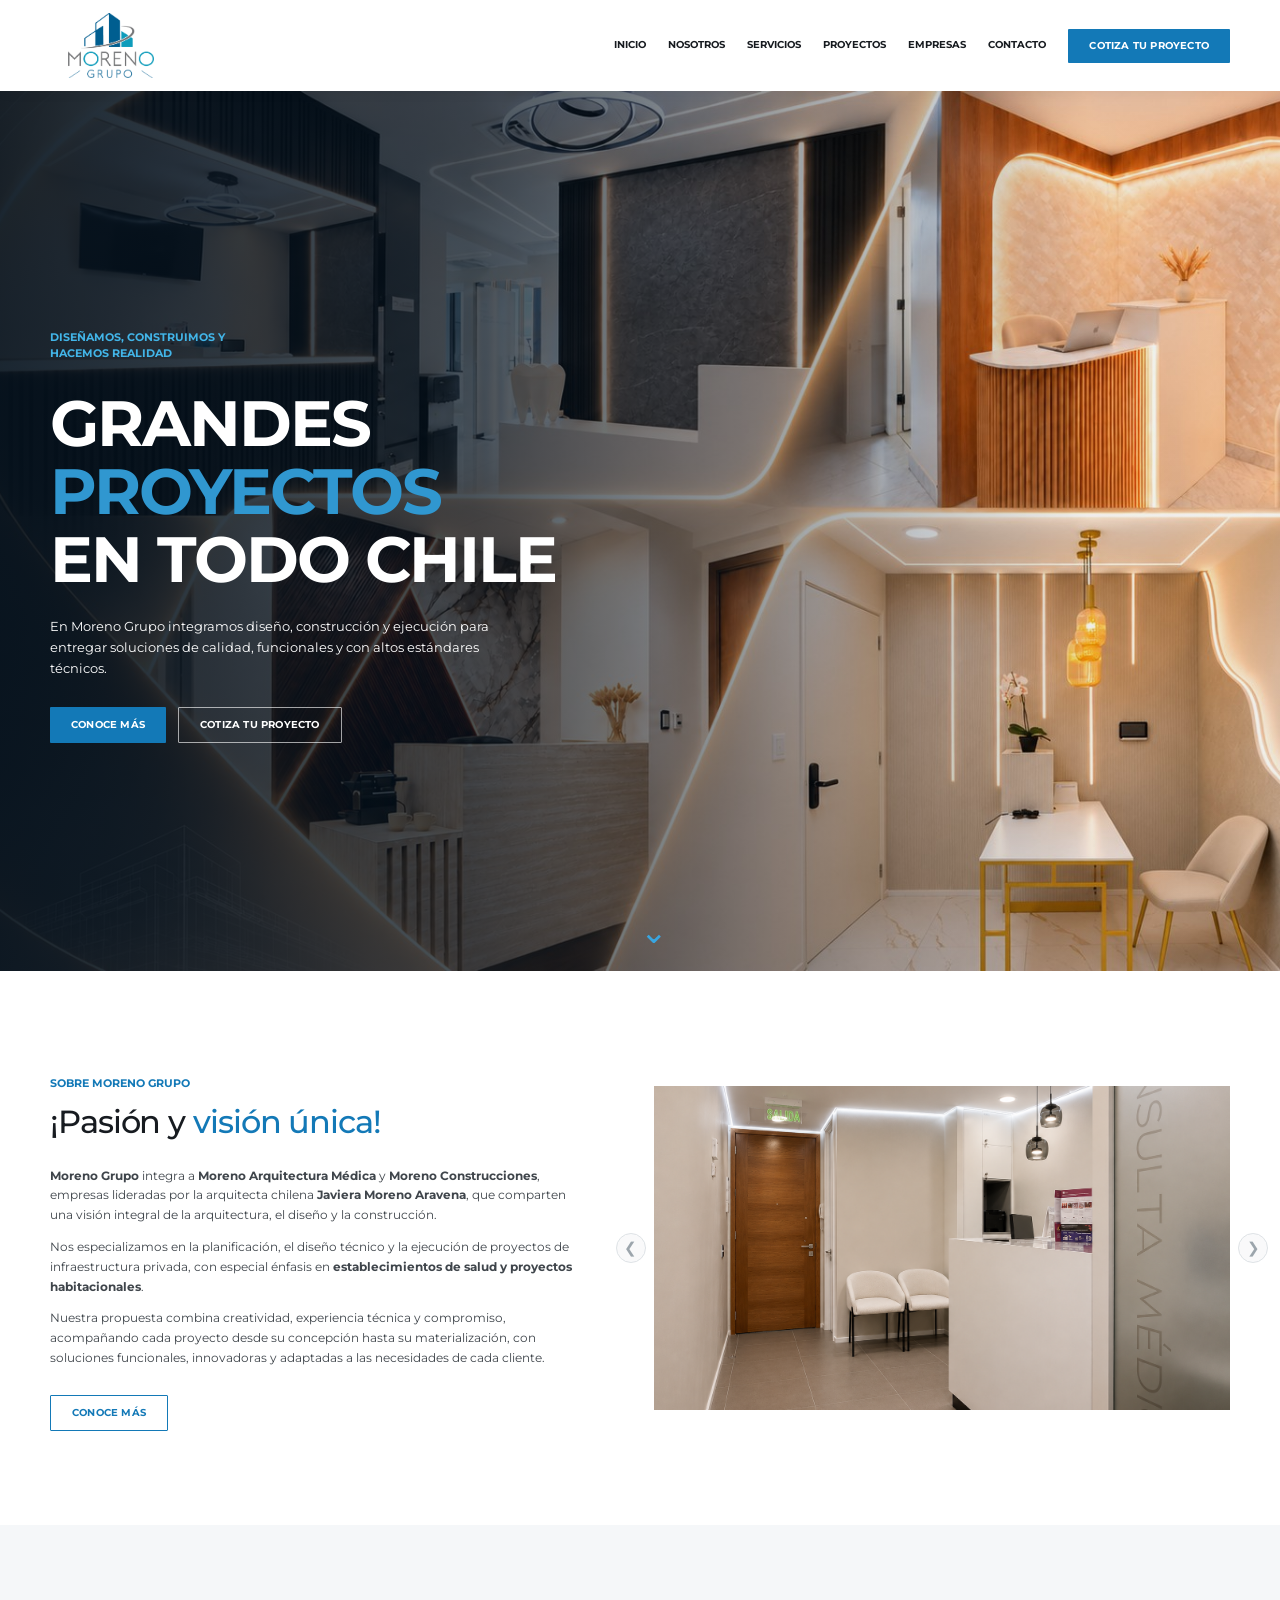
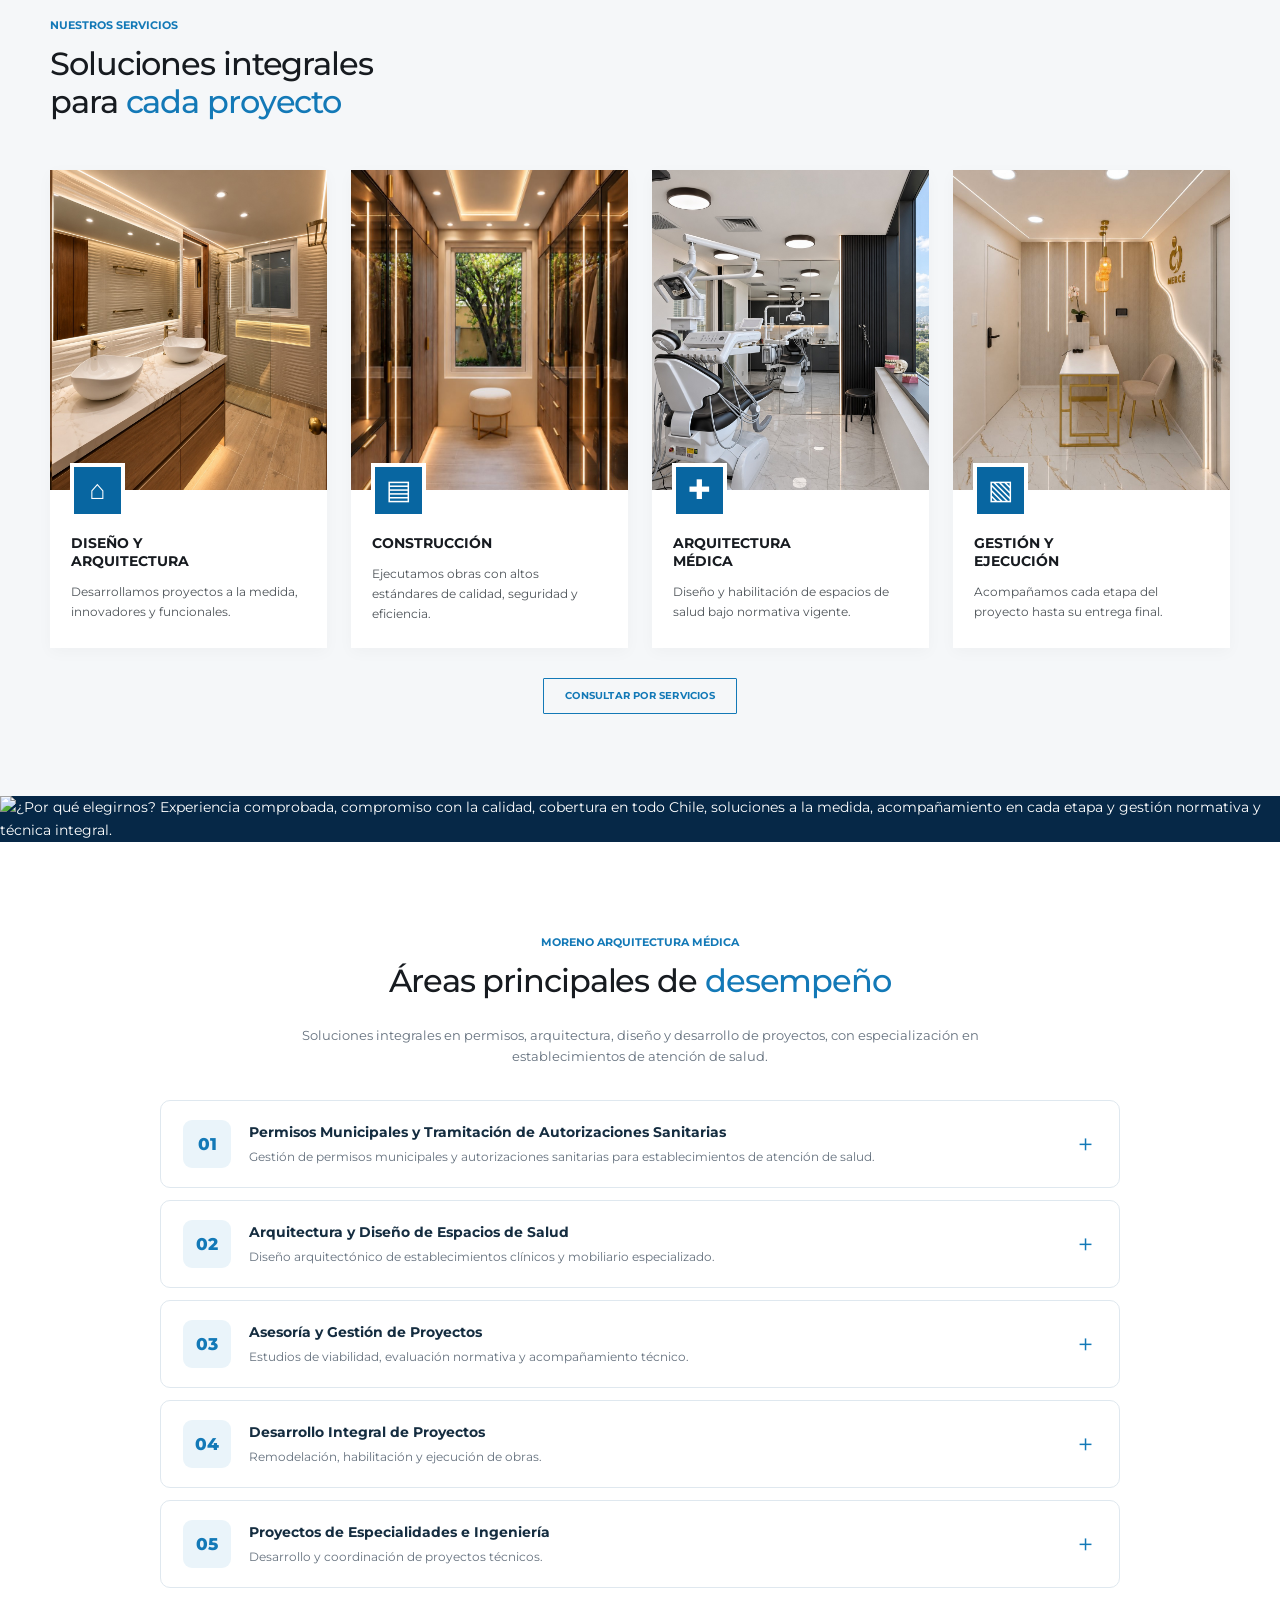
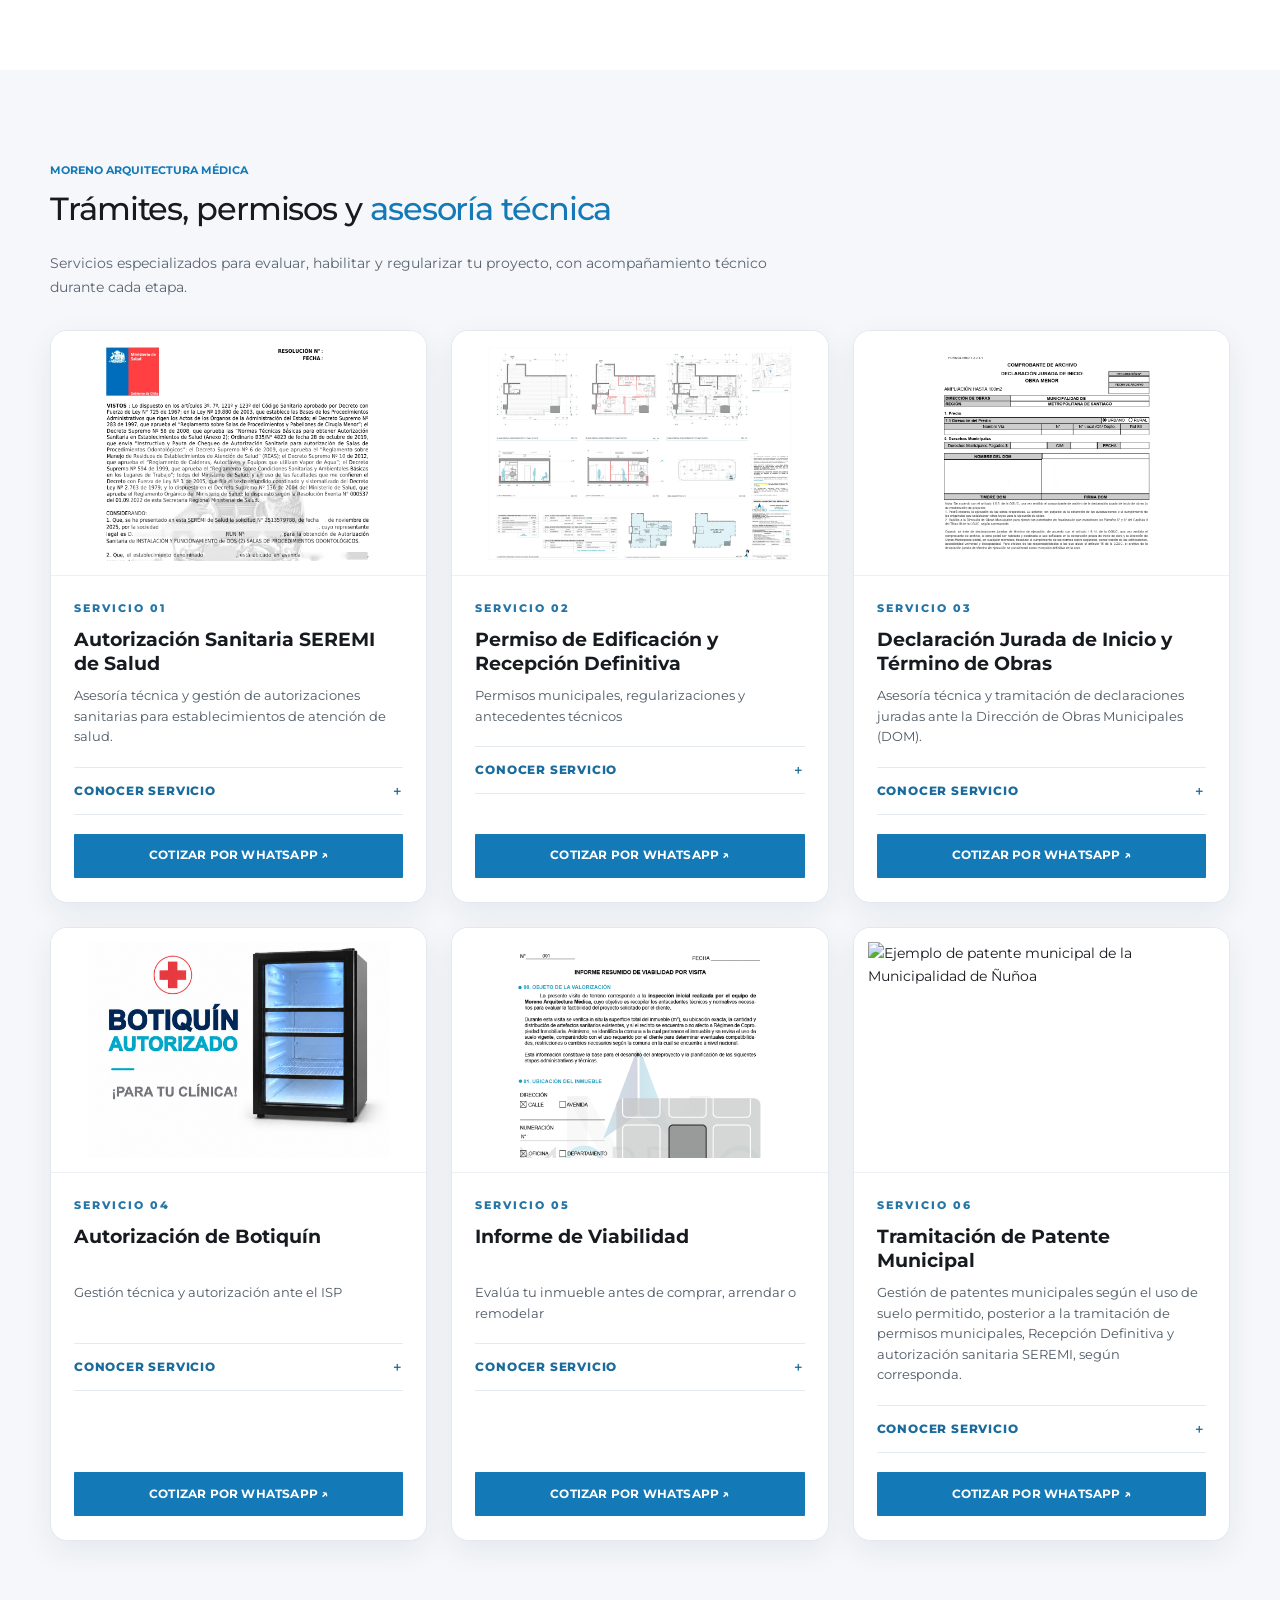
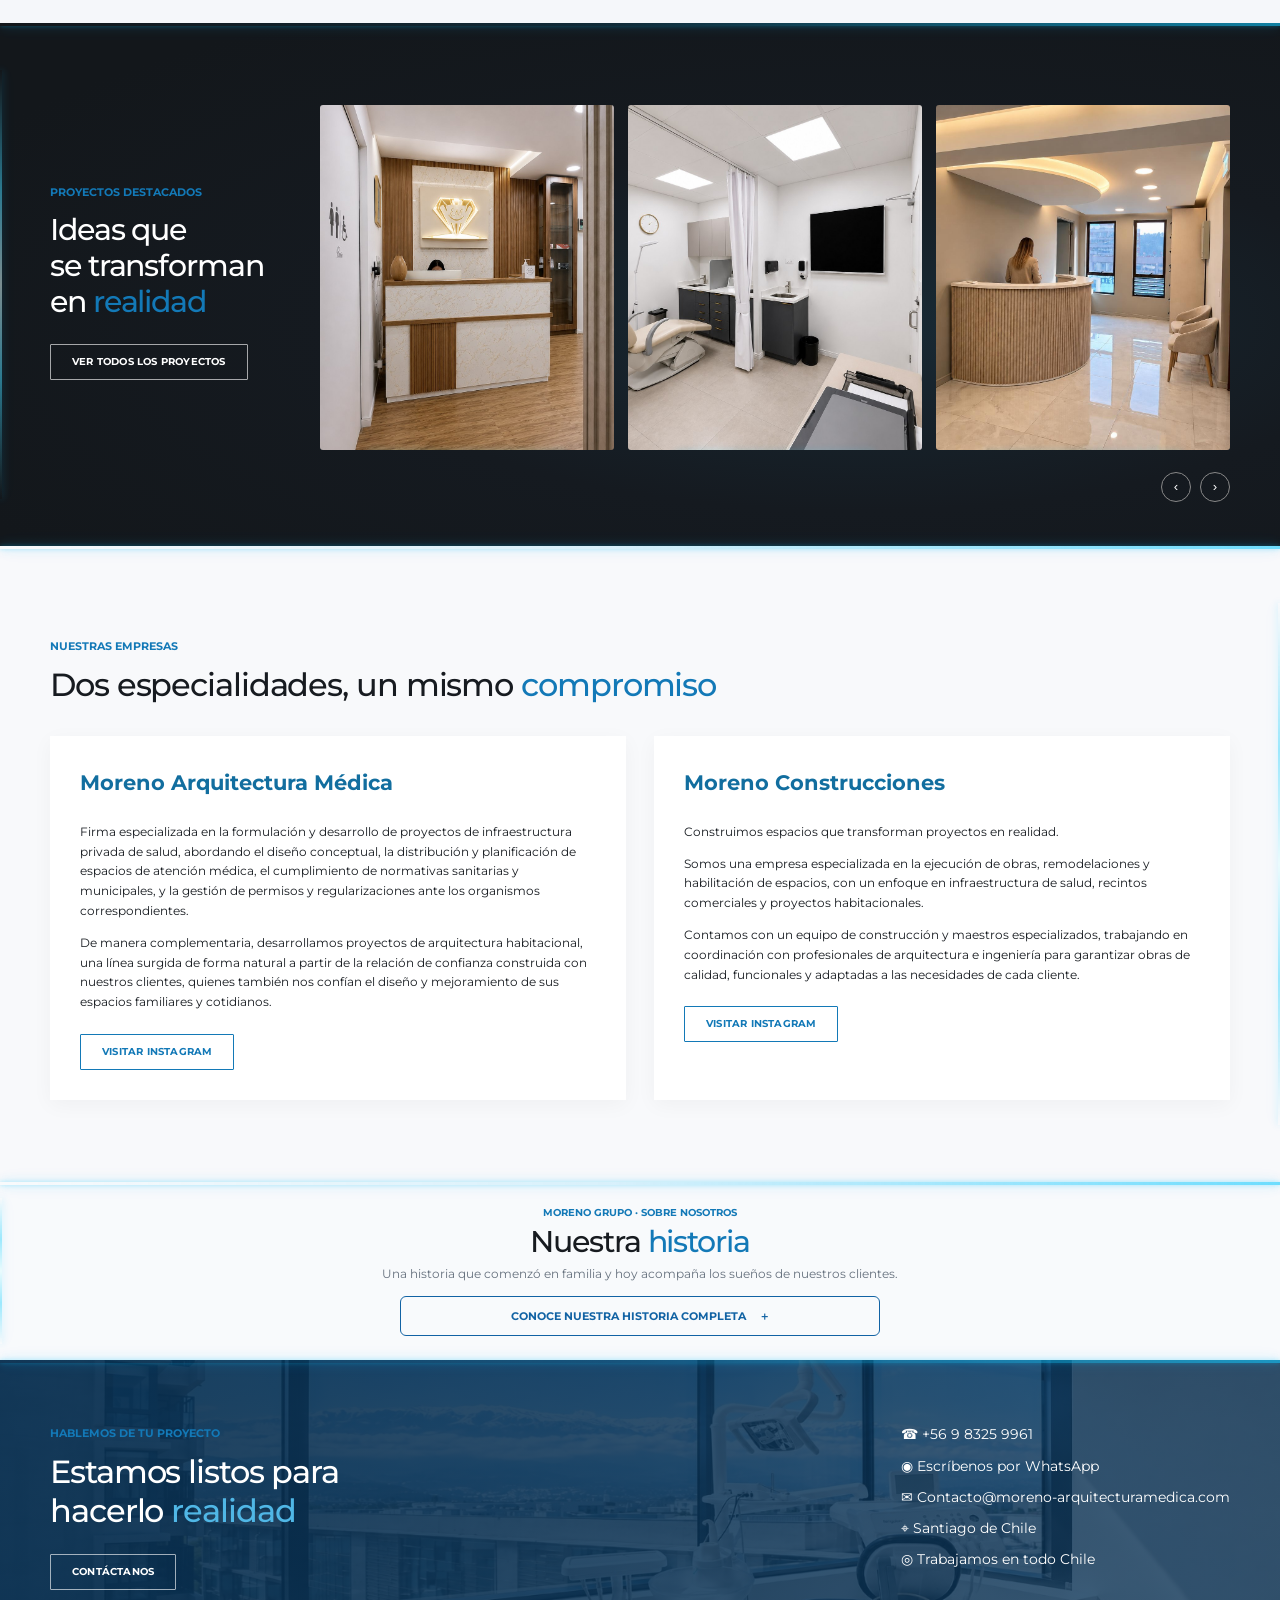
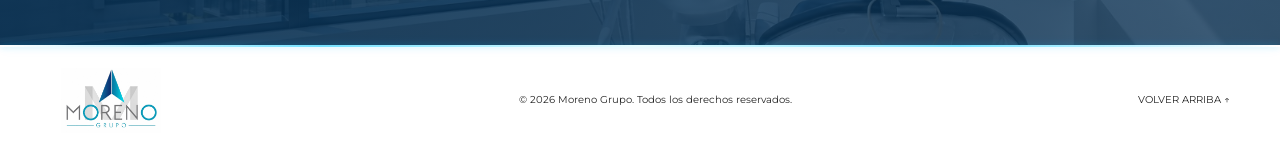
==== commit 68a0d39f: "Add files via upload" ====
--- a/sitio.html
+++ b/sitio.html
@@ -5,9 +5,9 @@
 <main><section class="hero" id="inicio"><div class="hero-shade"></div><div class="container hero-content"><p class="eyebrow">DISEÑAMOS, CONSTRUIMOS Y<br/> HACEMOS REALIDAD</p><h1>GRANDES<br/><em>PROYECTOS</em><br/>EN TODO CHILE</h1><p class="hero-description">En Moreno Grupo integramos diseño, construcción y ejecución para entregar soluciones de calidad, funcionales y con altos estándares técnicos.</p><div class="actions"><a class="btn btn-primary" href="#nosotros">CONOCE MÁS</a><a class="btn btn-outline" href="https://wa.me/56983259961" rel="noopener noreferrer" target="_blank">COTIZA TU PROYECTO</a></div></div><a aria-label="Desplazarse a nosotros" class="down" href="#nosotros">⌄</a></section>
 <section class="section" id="nosotros"><div class="container split"><div><p class="section-kicker">SOBRE MORENO GRUPO</p><h2>¡Pasión y <span>visión única!</span></h2><p><strong>Moreno Grupo</strong> integra a <strong>Moreno Arquitectura Médica</strong> y <strong>Moreno Construcciones</strong>, empresas lideradas por la arquitecta chilena <strong>Javiera Moreno Aravena</strong>, que comparten una visión integral de la arquitectura, el diseño y la construcción.</p><p>Nos especializamos en la planificación, el diseño técnico y la ejecución de proyectos de infraestructura privada, con especial énfasis en <strong>establecimientos de salud y proyectos habitacionales</strong>.</p><p>Nuestra propuesta combina creatividad, experiencia técnica y compromiso, acompañando cada proyecto desde su concepción hasta su materialización, con soluciones funcionales, innovadoras y adaptadas a las necesidades de cada cliente.</p><a class="btn btn-border" href="#empresas">CONOCE MÁS</a></div><div class="nosotros-slider" aria-label="Galería de proyectos Moreno Grupo"><img id="nosotros-slide" src="assets/nosotros-horizontal/foto-01.png" alt="Fotografía de proyecto Moreno Grupo" loading="lazy"><button class="nosotros-prev" type="button" aria-label="Fotografía anterior">&#10094;</button><button class="nosotros-next" type="button" aria-label="Fotografía siguiente">&#10095;</button></div></div></section>
 <section class="section services" id="servicios"><div class="container"><p class="section-kicker">NUESTROS SERVICIOS</p><h2>Soluciones integrales<br/>para <span>cada proyecto</span></h2><div class="service-grid"><article class="service-card"><img alt="Diseño arquitectónico de baño contemporáneo con doble lavamanos e iluminación integrada" loading="lazy" src="assets/diseno-arquitectura-bano.jpeg"/><div class="service-icon">⌂</div><div class="service-body"><h3>DISEÑO Y<br/>ARQUITECTURA</h3><p>Desarrollamos proyectos a la medida, innovadores y funcionales.</p></div></article><article class="service-card"><img alt="Proyecto de construcción y habilitación" loading="lazy" src="assets/closet.jpg"/><div class="service-icon">▤</div><div class="service-body"><h3>CONSTRUCCIÓN</h3><p>Ejecutamos obras con altos estándares de calidad, seguridad y eficiencia.</p></div></article><article class="service-card"><img alt="Sala odontológica moderna con sillones dentales y ventanales" loading="lazy" src="assets/arquitectura-medica-nueva.jpeg"/><div class="service-icon">✚</div><div class="service-body"><h3>ARQUITECTURA<br/>MÉDICA</h3><p>Diseño y habilitación de espacios de salud bajo normativa vigente.</p></div></article><article class="service-card"><img alt="Proyecto terminado de habilitación interior" loading="lazy" src="assets/interior.jpg"/><div class="service-icon">▧</div><div class="service-body"><h3>GESTIÓN Y<br/>EJECUCIÓN</h3><p>Acompañamos cada etapa del proyecto hasta su entrega final.</p></div></article></div><div class="center"><a class="btn btn-border" href="#tramites">CONSULTAR POR SERVICIOS</a></div></div></section>
-<section class="reasons"><div class="container reasons-row"><div><p class="section-kicker">¿POR QUÉ ELEGIRNOS?</p><h2>El respaldo que<br/>tu proyecto <span>necesita</span></h2></div><div class="reason"><b>♧</b>Experiencia<br/>comprobada</div><div class="reason"><b>⚙</b>Compromiso con<br/>la calidad</div><div class="reason"><b>⌖</b>Cobertura en<br/>todo Chile</div><div class="reason"><b>▤</b>Soluciones<br/>a la medida</div><div class="reason"><b>◎</b>Acompañamiento<br/>en cada etapa</div></div></section>
+<section class="reasons reasons-image" aria-label="¿Por qué elegirnos? Experiencia, precisión y respaldo en cada proyecto"><img src="assets/banner-por-que-elegirnos.png" alt="¿Por qué elegirnos? Experiencia comprobada, compromiso con la calidad, cobertura en todo Chile, soluciones a la medida, acompañamiento en cada etapa y gestión normativa y técnica integral." loading="lazy" decoding="async"></section>
 <section class="section areas-section" id="areas-desempeno"><div class="container"><div class="areas-intro"><p class="section-kicker">MORENO ARQUITECTURA MÉDICA</p><h2>Áreas principales de <span>desempeño</span></h2><p>Soluciones integrales en permisos, arquitectura, diseño y desarrollo de proyectos, con especialización en establecimientos de atención de salud.</p></div><div class="areas-list"><details class="area-card"><summary><span class="area-number">01</span><span class="area-heading"><strong>Permisos Municipales y Tramitación de Autorizaciones Sanitarias</strong><small>Gestión de permisos municipales y autorizaciones sanitarias para establecimientos de atención de salud.</small></span><span aria-hidden="true" class="area-chevron">＋</span></summary><div class="area-description"><p>Nos especializamos en la tramitación de autorizaciones sanitarias ante la SEREMI de Salud, autorizaciones de botiquines ante el ISP o SEREMI, Permisos de Obra Menor, Recepciones Definitivas y demás gestiones municipales necesarias para la habilitación y regularización de establecimientos de salud.</p></div></details><details class="area-card"><summary><span class="area-number">02</span><span class="area-heading"><strong>Arquitectura y Diseño de Espacios de Salud</strong><small>Diseño arquitectónico de establecimientos clínicos y mobiliario especializado.</small></span><span aria-hidden="true" class="area-chevron">＋</span></summary><div class="area-description"><p>Diseñamos clínicas, centros médicos, consultas especializadas, salas de procedimientos y otros espacios destinados a la atención de salud. Desarrollamos soluciones arquitectónicas que integran funcionalidad, estética y las necesidades de cada cliente, considerando las exigencias normativas municipales y sanitarias.</p></div></details><details class="area-card"><summary><span class="area-number">03</span><span class="area-heading"><strong>Asesoría y Gestión de Proyectos</strong><small>Estudios de viabilidad, evaluación normativa y acompañamiento técnico.</small></span><span aria-hidden="true" class="area-chevron">＋</span></summary><div class="area-description"><p>Evaluamos la factibilidad técnica, arquitectónica y normativa de inmuebles destinados a nuevos proyectos. Asesoramos a nuestros clientes en la toma de decisiones, identificando requisitos, restricciones y alternativas de solución para desarrollar sus proyectos de manera eficiente y planificada.</p></div></details><details class="area-card"><summary><span class="area-number">04</span><span class="area-heading"><strong>Desarrollo Integral de Proyectos</strong><small>Remodelación, habilitación y ejecución de obras.</small></span><span aria-hidden="true" class="area-chevron">＋</span></summary><div class="area-description"><p>Desarrollamos proyectos de arquitectura y construcción para espacios de salud, comerciales y habitacionales. A través de Moreno Construcciones, abordamos la ejecución de obras, selección de materialidades, coordinación de especialidades y supervisión técnica, cuidando la calidad constructiva y las terminaciones de cada proyecto.</p></div></details><details class="area-card"><summary><span class="area-number">05</span><span class="area-heading"><strong>Proyectos de Especialidades e Ingeniería</strong><small>Desarrollo y coordinación de proyectos técnicos.</small></span><span aria-hidden="true" class="area-chevron">＋</span></summary><div class="area-description"><p>Contamos con profesionales especializados en ingeniería eléctrica, proyectos sanitarios de agua potable y alcantarillado, climatización y ventilación, entre otras especialidades. Coordinamos estas instalaciones con el proyecto arquitectónico, asegurando soluciones funcionales y acordes con los requerimientos técnicos y normativos.</p></div></details></div></div></section>
-<section class="section featured-services" id="tramites"><div class="container"><p class="section-kicker">MORENO ARQUITECTURA MÉDICA</p><h2>Trámites, permisos y <span>asesoría técnica</span></h2><p class="featured-lead">Servicios especializados para evaluar, habilitar y regularizar tu proyecto, con acompañamiento técnico durante cada etapa.</p><div class="featured-grid"><article class="featured-card"><img alt="Ejemplo de resolución sanitaria de la SEREMI de Salud" loading="lazy" src="assets/resolucion-seremi-servicio-01.jpeg"/><div class="featured-card-body"><span class="featured-index">SERVICIO 01</span><h3>Autorización Sanitaria SEREMI de Salud</h3><p>Asesoría técnica y gestión de autorizaciones sanitarias para establecimientos de atención de salud.</p><details class="featured-details"><summary>CONOCER SERVICIO <span aria-hidden="true">＋</span></summary><div class="featured-full"><h4>¿Qué es una autorización sanitaria?</h4><p>Es una autorización otorgada por la SEREMI de Salud que permite el funcionamiento de determinados establecimientos y salas de procedimientos de salud, previa verificación del cumplimiento de las exigencias sanitarias aplicables a sus instalaciones, equipamiento, personal y prestaciones.</p><h4>¿Qué se logra con la autorización sanitaria?</h4><p>Permite desarrollar las actividades y prestaciones de salud autorizadas por la autoridad sanitaria, en establecimientos médicos, odontológicos, kinesiológicos, ginecológicos, oftalmológicos y otras especialidades, según las características y requerimientos de cada recinto.</p><h4>¿Qué ofrece Moreno Arquitectura Médica?</h4><p>Ofrecemos un servicio integral de asesoría técnica y tramitación de autorizaciones sanitarias ante la SEREMI de Salud. Nuestro trabajo comprende la evaluación de los recintos, revisión de requisitos normativos, preparación de documentación y planimetría, ingreso de solicitudes, seguimiento del trámite y gestión de observaciones durante el proceso de revisión y fiscalización.</p><p>Acompañamos a nuestros clientes durante las distintas etapas del procedimiento, orientándolos en el cumplimiento de las exigencias sanitarias aplicables a su establecimiento.</p></div></details><a class="btn btn-primary featured-cta" href="https://wa.me/56983259961?text=Hola%2C%20quisiera%20cotizar%20el%20servicio%20de%20Autorizaci%C3%B3n%20Sanitaria%20SEREMI%20de%20Salud." rel="noopener noreferrer" target="_blank">COTIZAR POR WHATSAPP ↗</a></div></article><article class="featured-card"><img alt="Planos arquitectónicos, casco de seguridad y documentación técnica" class="permiso-imagen" loading="lazy" src="assets/informe-viabilidad-plano.jpg"/><div class="featured-card-body"><span class="featured-index">SERVICIO 02</span><h3>Permiso de Edificación y Recepción Definitiva</h3><p>Permisos municipales, regularizaciones y antecedentes técnicos</p><details class="featured-details"><summary>CONOCER SERVICIO <span aria-hidden="true">＋</span></summary><div class="featured-full"><h4>1. ¿Qué son el Permiso de Obra Menor o de Edificación y la Recepción Definitiva?</h4><p>El <strong>Permiso de Obra Menor o de Edificación</strong> es la autorización que entrega la Dirección de Obras Municipales (DOM) para ejecutar construcciones, ampliaciones o modificaciones, según las características del proyecto y la normativa aplicable.</p><p>La <strong>Recepción Definitiva</strong> es el documento mediante el cual la DOM recibe formalmente las obras terminadas, conforme al permiso y los antecedentes aprobados.</p><p>Estos trámites, junto con el <strong>cambio de destino cuando corresponda</strong>, permiten respaldar municipalmente la habilitación de inmuebles para clínicas, consultas dentales, consultas médicas, centros odontológicos, locales comerciales y viviendas unifamiliares. El destino solicitado debe ser compatible con el uso de suelo permitido por la normativa urbanística del sector.</p><h4>2. ¿Qué son el TE1 y el Certificado de Agua Potable y Alcantarillado?</h4><p>El <strong>TE1</strong> es el certificado de inscripción de una instalación eléctrica interior ante la Superintendencia de Electricidad y Combustibles (SEC). Mediante esta declaración, un profesional autorizado declara que la instalación fue ejecutada conforme a la normativa correspondiente. Su inscripción no constituye una aprobación de la instalación por parte de la SEC.</p><p>El <strong>Certificado de Agua Potable y Alcantarillado</strong> acredita la dotación de estos servicios y la recepción conforme de las conexiones del inmueble a las redes de la empresa sanitaria. Su alcance no equivale a una certificación de todas las instalaciones interiores, cuya responsabilidad corresponde a los profesionales y contratistas respectivos.</p><h4>3. ¿Por qué se necesitan estos certificados para obtener la Recepción Definitiva?</h4><p>El Certificado TE1 acredita que la instalación eléctrica fue declarada ante la SEC por un profesional autorizado, quien declara que fue ejecutada conforme a la normativa aplicable.</p><p>El Certificado de Agua Potable y Alcantarillado acredita que el inmueble cuenta con dotación de agua potable y conexión a la red de alcantarillado, con la recepción conforme de la empresa sanitaria correspondiente.</p><p><strong>Ambos documentos respaldan ante la DOM los antecedentes eléctricos y sanitarios del proyecto y, cuando son exigibles según las obras y el procedimiento aplicable, son necesarios para completar el expediente y obtener la Recepción Definitiva.</strong></p><h4>4. ¿Qué se logra al regularizar un inmueble ante la DOM?</h4><p>Se logra que las construcciones, ampliaciones o modificaciones incluidas en el trámite cuenten con respaldo municipal y que el destino del inmueble quede formalizado mediante el procedimiento correspondiente.</p><p>Esto permite ordenar los antecedentes de la propiedad, acreditar las obras aprobadas y avanzar en otras gestiones, como solicitudes de Patente Comercial.</p><p>La evaluación puede realizarse para clínicas, consultas dentales y médicas, centros odontológicos, locales comerciales y viviendas unifamiliares, incluyendo inmuebles ya construidos que se quieran adaptar o destinar a una nueva actividad.</p><p><strong>La regularización no modifica por sí sola el uso de suelo permitido:</strong> primero se debe verificar que la actividad propuesta sea admisible en esa ubicación.</p><h4>5. ¿Qué ofrece Moreno Arquitectura Médica?</h4><p>Evaluamos la viabilidad de tu inmueble y gestionamos los antecedentes y trámites necesarios para su habilitación o regularización municipal, según las características del proyecto.</p><ul><li><strong>Evaluación del uso de suelo y destino:</strong> revisamos si la actividad es compatible con la normativa del sector.</li><li><strong>Revisión del inmueble:</strong> analizamos antecedentes municipales y condiciones existentes.</li><li><strong>Desarrollo del proyecto:</strong> elaboramos planos y documentos técnicos necesarios.</li><li><strong>Coordinación de especialidades:</strong> gestionamos con profesionales correspondientes antecedentes eléctricos y sanitarios.</li><li><strong>Tramitación municipal:</strong> gestionamos permisos, cambios de destino y Recepción Definitiva, según corresponda y el alcance contratado.</li></ul><p><strong>Evaluamos inmuebles para nuevos proyectos y construcciones existentes: clínicas, consultas dentales y médicas, centros odontológicos, locales comerciales y viviendas unifamiliares.</strong></p></div></details><a class="btn btn-primary featured-cta" href="https://wa.me/56983259961?text=Hola%2C%20quisiera%20cotizar%20el%20servicio%20de%20Permiso%20de%20Edificaci%C3%B3n%20y%20Recepci%C3%B3n%20Definitiva." rel="noopener noreferrer" target="_blank">COTIZAR POR WHATSAPP ↗</a></div></article><article class="featured-card"><img alt="Comprobante de archivo de declaración jurada de inicio de obra menor" loading="lazy" src="assets/declaracion-jurada-servicio-03.jpeg"/><div class="featured-card-body"><span class="featured-index">SERVICIO 03</span><h3>Declaración Jurada de Inicio y Término de Obras</h3><p>Asesoría técnica y tramitación de declaraciones juradas ante la Dirección de Obras Municipales (DOM).</p><details class="featured-details"><summary>CONOCER SERVICIO <span aria-hidden="true">＋</span></summary><div class="featured-full"><h4>¿Qué es una Declaración Jurada de Inicio de Obras?</h4><p>Es un procedimiento municipal que permite habilitar la ejecución de determinadas obras de construcción, ampliación o modificación, mediante la presentación y archivo de una declaración jurada junto con los antecedentes técnicos exigidos. Este mecanismo reemplaza la solicitud de permiso tradicional en los casos establecidos por la normativa vigente.</p><h4>¿Qué se logra con la Declaración Jurada de Inicio y Término de Obras?</h4><p>La Declaración Jurada de Inicio permite ejecutar las obras contempladas en el proyecto una vez emitido el comprobante de archivo municipal. Posteriormente, la Declaración Jurada de Término de Ejecución permite acreditar que las obras fueron ejecutadas conforme a los antecedentes presentados, cumpliendo una función equivalente a la Recepción Definitiva en los casos establecidos por la normativa.</p><h4>¿Qué ofrece Moreno Arquitectura Médica?</h4><p>Ofrecemos asesoría técnica y gestión de ambas declaraciones ante la Dirección de Obras Municipales. Nuestro servicio comprende la evaluación normativa del proyecto, levantamiento y desarrollo de planimetría, preparación de documentación técnica, ingreso de antecedentes y seguimiento de la tramitación municipal, acompañando a nuestros clientes durante las distintas etapas del procedimiento.</p></div></details><a class="btn btn-primary featured-cta" href="https://wa.me/56983259961?text=Hola%2C%20quisiera%20cotizar%20el%20servicio%20de%20Declaraci%C3%B3n%20Jurada%20de%20Inicio%20y%20T%C3%A9rmino%20de%20Obras." rel="noopener noreferrer" target="_blank">COTIZAR POR WHATSAPP ↗</a></div></article><article class="featured-card"><img alt="Botiquín autorizado para tu clínica — Moreno Arquitectura Médica" loading="lazy" src="assets/botiquin-autorizado.png"/><div class="featured-card-body"><span class="featured-index">SERVICIO 04</span><h3>Autorización de Botiquín</h3><p>Gestión técnica y autorización ante el ISP</p><details class="featured-details"><summary>CONOCER SERVICIO <span aria-hidden="true">＋</span></summary><div class="featured-full"><h4>¿Qué es un botiquín?</h4><p>Un botiquín es un espacio habilitado dentro de un establecimiento de salud para almacenar, conservar y disponer de los medicamentos necesarios para sus actividades clínicas. Su funcionamiento requiere autorización sanitaria y cuenta con una persona responsable de la adquisición, tenencia y manejo de los productos incluidos en el listado aprobado.</p><h4>¿Qué se logra con un botiquín aprobado?</h4><p>Se obtiene la autorización para el funcionamiento del botiquín dentro del establecimiento, conforme a un plano y un listado específico de medicamentos. Esto permite disponer de los productos autorizados bajo condiciones adecuadas de almacenamiento, conservación y control, incluyendo cadena de frío cuando corresponda.</p><p>La aprobación establece las responsabilidades sobre su manejo y los registros que deben mantenerse, contribuyendo a la seguridad y organización de la atención. Su alcance corresponde al botiquín y a los medicamentos aprobados; la autorización de los procedimientos clínicos se tramita según corresponda.</p><h4>¿Qué ofrece Moreno Arquitectura Médica?</h4><p>Ofrecemos asesoría técnica y gestión del proceso de autorización del botiquín, acompañando al cliente desde la evaluación del espacio hasta la obtención de la resolución correspondiente.</p><p>Nuestro servicio contempla la elaboración del plano, orientación sobre mobiliario, equipamiento y condiciones de conservación, preparación de antecedentes en coordinación con el profesional responsable, ingreso y seguimiento de la solicitud ante el Instituto de Salud Pública (ISP), y apoyo en la respuesta a observaciones.</p><p>Buscamos que cada establecimiento cuente con un botiquín organizado, adecuado a sus necesidades clínicas y conforme a las exigencias de la autoridad sanitaria.</p></div></details><a class="btn btn-primary featured-cta" href="https://wa.me/56983259961?text=Hola%2C%20quisiera%20cotizar%20el%20servicio%20de%20Botiqu%C3%ADn." rel="noopener noreferrer" target="_blank">COTIZAR POR WHATSAPP ↗</a></div></article><article class="featured-card"><img alt="Plano arquitectónico de referencia para evaluación técnica de inmuebles — Informe de Viabilidad" class="viabilidad-plano" loading="lazy" src="assets/informe-viabilidad-visita.jpeg"/><div class="featured-card-body"><span class="featured-index">SERVICIO 05</span><h3>Informe de Viabilidad</h3><p>Evalúa tu inmueble antes de comprar, arrendar o remodelar</p><details class="featured-details"><summary>CONOCER SERVICIO <span aria-hidden="true">＋</span></summary><div class="featured-full"><h4>¿Qué es el informe de viabilidad?</h4><p>Es una evaluación preliminar que, mediante una visita a terreno y la revisión de antecedentes, analiza si un inmueble reúne las condiciones técnicas, normativas y funcionales para desarrollar el proyecto que tienes en mente.</p><h4>¿Qué se logra con este informe?</h4><p>Permite conocer las posibilidades y limitaciones del inmueble antes de comprar, arrendar o remodelar. Identifica adecuaciones necesarias, posibles restricciones y trámites a considerar, entregándote una base para tomar decisiones informadas y planificar tu inversión.</p><h4>¿Qué ofrece Moreno Arquitectura Médica?</h4><p>Realizamos una visita técnica y un análisis orientado a las necesidades de tu proyecto, que considera:</p><ul><li>Superficie, distribución y compatibilidad de los espacios con el uso propuesto.</li><li>Revisión del uso de suelo y del reglamento de copropiedad, cuando corresponda.</li><li>Condiciones de accesibilidad y antecedentes de instalaciones sanitarias y eléctricas.</li><li>Identificación de documentación, permisos y autorizaciones que podrían requerirse.</li><li>Conclusiones y recomendaciones para orientar las siguientes etapas del proyecto.</li></ul><p>Este servicio permite evaluar <strong>viviendas, oficinas, locales comerciales y clínicas o centros dentales y médicos ya construidos</strong>, ya sea para su adquisición, arriendo, remodelación o habilitación.</p><p><em>El informe entrega una orientación preliminar, sujeta a los antecedentes disponibles y a las verificaciones de especialidades y aprobaciones que correspondan.</em></p></div></details><a class="btn btn-primary featured-cta" href="https://wa.me/56983259961?text=Hola%2C%20quisiera%20cotizar%20el%20servicio%20de%20Informe%20de%20Viabilidad." rel="noopener noreferrer" target="_blank">COTIZAR POR WHATSAPP ↗</a></div></article></div></div></section>
+<section class="section featured-services" id="tramites"><div class="container"><p class="section-kicker">MORENO ARQUITECTURA MÉDICA</p><h2>Trámites, permisos y <span>asesoría técnica</span></h2><p class="featured-lead">Servicios especializados para evaluar, habilitar y regularizar tu proyecto, con acompañamiento técnico durante cada etapa.</p><div class="featured-grid"><article class="featured-card"><img alt="Ejemplo de resolución sanitaria de la SEREMI de Salud" loading="lazy" src="assets/resolucion-seremi-servicio-01.jpeg"/><div class="featured-card-body"><span class="featured-index">SERVICIO 01</span><h3>Autorización Sanitaria SEREMI de Salud</h3><p>Asesoría técnica y gestión de autorizaciones sanitarias para establecimientos de atención de salud.</p><details class="featured-details"><summary>CONOCER SERVICIO <span aria-hidden="true">＋</span></summary><div class="featured-full"><h4>¿Qué es una autorización sanitaria?</h4><p>Es una autorización otorgada por la SEREMI de Salud que permite el funcionamiento de determinados establecimientos y salas de procedimientos de salud, previa verificación del cumplimiento de las exigencias sanitarias aplicables a sus instalaciones, equipamiento, personal y prestaciones.</p><h4>¿Qué se logra con la autorización sanitaria?</h4><p>Permite desarrollar las actividades y prestaciones de salud autorizadas por la autoridad sanitaria, en establecimientos médicos, odontológicos, kinesiológicos, ginecológicos, oftalmológicos y otras especialidades, según las características y requerimientos de cada recinto.</p><h4>¿Qué ofrece Moreno Arquitectura Médica?</h4><p>Ofrecemos un servicio integral de asesoría técnica y tramitación de autorizaciones sanitarias ante la SEREMI de Salud. Nuestro trabajo comprende la evaluación de los recintos, revisión de requisitos normativos, preparación de documentación y planimetría, ingreso de solicitudes, seguimiento del trámite y gestión de observaciones durante el proceso de revisión y fiscalización.</p><p>Acompañamos a nuestros clientes durante las distintas etapas del procedimiento, orientándolos en el cumplimiento de las exigencias sanitarias aplicables a su establecimiento.</p></div></details><a class="btn btn-primary featured-cta" href="https://wa.me/56983259961?text=Hola%2C%20quisiera%20cotizar%20el%20servicio%20de%20Autorizaci%C3%B3n%20Sanitaria%20SEREMI%20de%20Salud." rel="noopener noreferrer" target="_blank">COTIZAR POR WHATSAPP ↗</a></div></article><article class="featured-card"><img alt="Planos arquitectónicos, casco de seguridad y documentación técnica" class="permiso-imagen" loading="lazy" src="assets/informe-viabilidad-plano.jpg"/><div class="featured-card-body"><span class="featured-index">SERVICIO 02</span><h3>Permiso de Edificación y Recepción Definitiva</h3><p>Permisos municipales, regularizaciones y antecedentes técnicos</p><details class="featured-details"><summary>CONOCER SERVICIO <span aria-hidden="true">＋</span></summary><div class="featured-full"><h4>1. ¿Qué son el Permiso de Obra Menor o de Edificación y la Recepción Definitiva?</h4><p>El <strong>Permiso de Obra Menor o de Edificación</strong> es la autorización que entrega la Dirección de Obras Municipales (DOM) para ejecutar construcciones, ampliaciones o modificaciones, según las características del proyecto y la normativa aplicable.</p><p>La <strong>Recepción Definitiva</strong> es el documento mediante el cual la DOM recibe formalmente las obras terminadas, conforme al permiso y los antecedentes aprobados.</p><p>Estos trámites, junto con el <strong>cambio de destino cuando corresponda</strong>, permiten respaldar municipalmente la habilitación de inmuebles para clínicas, consultas dentales, consultas médicas, centros odontológicos, locales comerciales y viviendas unifamiliares. El destino solicitado debe ser compatible con el uso de suelo permitido por la normativa urbanística del sector.</p><h4>2. ¿Qué son el TE1 y el Certificado de Agua Potable y Alcantarillado?</h4><p>El <strong>TE1</strong> es el certificado de inscripción de una instalación eléctrica interior ante la Superintendencia de Electricidad y Combustibles (SEC). Mediante esta declaración, un profesional autorizado declara que la instalación fue ejecutada conforme a la normativa correspondiente. Su inscripción no constituye una aprobación de la instalación por parte de la SEC.</p><p>El <strong>Certificado de Agua Potable y Alcantarillado</strong> acredita la dotación de estos servicios y la recepción conforme de las conexiones del inmueble a las redes de la empresa sanitaria. Su alcance no equivale a una certificación de todas las instalaciones interiores, cuya responsabilidad corresponde a los profesionales y contratistas respectivos.</p><h4>3. ¿Por qué se necesitan estos certificados para obtener la Recepción Definitiva?</h4><p>El Certificado TE1 acredita que la instalación eléctrica fue declarada ante la SEC por un profesional autorizado, quien declara que fue ejecutada conforme a la normativa aplicable.</p><p>El Certificado de Agua Potable y Alcantarillado acredita que el inmueble cuenta con dotación de agua potable y conexión a la red de alcantarillado, con la recepción conforme de la empresa sanitaria correspondiente.</p><p><strong>Ambos documentos respaldan ante la DOM los antecedentes eléctricos y sanitarios del proyecto y, cuando son exigibles según las obras y el procedimiento aplicable, son necesarios para completar el expediente y obtener la Recepción Definitiva.</strong></p><h4>4. ¿Qué se logra al regularizar un inmueble ante la DOM?</h4><p>Se logra que las construcciones, ampliaciones o modificaciones incluidas en el trámite cuenten con respaldo municipal y que el destino del inmueble quede formalizado mediante el procedimiento correspondiente.</p><p>Esto permite ordenar los antecedentes de la propiedad, acreditar las obras aprobadas y avanzar en otras gestiones, como solicitudes de Patente Comercial.</p><p>La evaluación puede realizarse para clínicas, consultas dentales y médicas, centros odontológicos, locales comerciales y viviendas unifamiliares, incluyendo inmuebles ya construidos que se quieran adaptar o destinar a una nueva actividad.</p><p><strong>La regularización no modifica por sí sola el uso de suelo permitido:</strong> primero se debe verificar que la actividad propuesta sea admisible en esa ubicación.</p><h4>5. ¿Qué ofrece Moreno Arquitectura Médica?</h4><p>Evaluamos la viabilidad de tu inmueble y gestionamos los antecedentes y trámites necesarios para su habilitación o regularización municipal, según las características del proyecto.</p><ul><li><strong>Evaluación del uso de suelo y destino:</strong> revisamos si la actividad es compatible con la normativa del sector.</li><li><strong>Revisión del inmueble:</strong> analizamos antecedentes municipales y condiciones existentes.</li><li><strong>Desarrollo del proyecto:</strong> elaboramos planos y documentos técnicos necesarios.</li><li><strong>Coordinación de especialidades:</strong> gestionamos con profesionales correspondientes antecedentes eléctricos y sanitarios.</li><li><strong>Tramitación municipal:</strong> gestionamos permisos, cambios de destino y Recepción Definitiva, según corresponda y el alcance contratado.</li></ul><p><strong>Evaluamos inmuebles para nuevos proyectos y construcciones existentes: clínicas, consultas dentales y médicas, centros odontológicos, locales comerciales y viviendas unifamiliares.</strong></p></div></details><a class="btn btn-primary featured-cta" href="https://wa.me/56983259961?text=Hola%2C%20quisiera%20cotizar%20el%20servicio%20de%20Permiso%20de%20Edificaci%C3%B3n%20y%20Recepci%C3%B3n%20Definitiva." rel="noopener noreferrer" target="_blank">COTIZAR POR WHATSAPP ↗</a></div></article><article class="featured-card"><img alt="Comprobante de archivo de declaración jurada de inicio de obra menor" loading="lazy" src="assets/declaracion-jurada-servicio-03.jpeg"/><div class="featured-card-body"><span class="featured-index">SERVICIO 03</span><h3>Declaración Jurada de Inicio y Término de Obras</h3><p>Asesoría técnica y tramitación de declaraciones juradas ante la Dirección de Obras Municipales (DOM).</p><details class="featured-details"><summary>CONOCER SERVICIO <span aria-hidden="true">＋</span></summary><div class="featured-full"><h4>¿Qué es una Declaración Jurada de Inicio de Obras?</h4><p>Es un procedimiento municipal que permite habilitar la ejecución de determinadas obras de construcción, ampliación o modificación, mediante la presentación y archivo de una declaración jurada junto con los antecedentes técnicos exigidos. Este mecanismo reemplaza la solicitud de permiso tradicional en los casos establecidos por la normativa vigente.</p><h4>¿Qué se logra con la Declaración Jurada de Inicio y Término de Obras?</h4><p>La Declaración Jurada de Inicio permite ejecutar las obras contempladas en el proyecto una vez emitido el comprobante de archivo municipal. Posteriormente, la Declaración Jurada de Término de Ejecución permite acreditar que las obras fueron ejecutadas conforme a los antecedentes presentados, cumpliendo una función equivalente a la Recepción Definitiva en los casos establecidos por la normativa.</p><h4>¿Qué ofrece Moreno Arquitectura Médica?</h4><p>Ofrecemos asesoría técnica y gestión de ambas declaraciones ante la Dirección de Obras Municipales. Nuestro servicio comprende la evaluación normativa del proyecto, levantamiento y desarrollo de planimetría, preparación de documentación técnica, ingreso de antecedentes y seguimiento de la tramitación municipal, acompañando a nuestros clientes durante las distintas etapas del procedimiento.</p></div></details><a class="btn btn-primary featured-cta" href="https://wa.me/56983259961?text=Hola%2C%20quisiera%20cotizar%20el%20servicio%20de%20Declaraci%C3%B3n%20Jurada%20de%20Inicio%20y%20T%C3%A9rmino%20de%20Obras." rel="noopener noreferrer" target="_blank">COTIZAR POR WHATSAPP ↗</a></div></article><article class="featured-card"><img alt="Botiquín autorizado para tu clínica — Moreno Arquitectura Médica" loading="lazy" src="assets/botiquin-autorizado.png"/><div class="featured-card-body"><span class="featured-index">SERVICIO 04</span><h3>Autorización de Botiquín</h3><p>Gestión técnica y autorización ante el ISP</p><details class="featured-details"><summary>CONOCER SERVICIO <span aria-hidden="true">＋</span></summary><div class="featured-full"><h4>¿Qué es un botiquín?</h4><p>Un botiquín es un espacio habilitado dentro de un establecimiento de salud para almacenar, conservar y disponer de los medicamentos necesarios para sus actividades clínicas. Su funcionamiento requiere autorización sanitaria y cuenta con una persona responsable de la adquisición, tenencia y manejo de los productos incluidos en el listado aprobado.</p><h4>¿Qué se logra con un botiquín aprobado?</h4><p>Se obtiene la autorización para el funcionamiento del botiquín dentro del establecimiento, conforme a un plano y un listado específico de medicamentos. Esto permite disponer de los productos autorizados bajo condiciones adecuadas de almacenamiento, conservación y control, incluyendo cadena de frío cuando corresponda.</p><p>La aprobación establece las responsabilidades sobre su manejo y los registros que deben mantenerse, contribuyendo a la seguridad y organización de la atención. Su alcance corresponde al botiquín y a los medicamentos aprobados; la autorización de los procedimientos clínicos se tramita según corresponda.</p><h4>¿Qué ofrece Moreno Arquitectura Médica?</h4><p>Ofrecemos asesoría técnica y gestión del proceso de autorización del botiquín, acompañando al cliente desde la evaluación del espacio hasta la obtención de la resolución correspondiente.</p><p>Nuestro servicio contempla la elaboración del plano, orientación sobre mobiliario, equipamiento y condiciones de conservación, preparación de antecedentes en coordinación con el profesional responsable, ingreso y seguimiento de la solicitud ante el Instituto de Salud Pública (ISP), y apoyo en la respuesta a observaciones.</p><p>Buscamos que cada establecimiento cuente con un botiquín organizado, adecuado a sus necesidades clínicas y conforme a las exigencias de la autoridad sanitaria.</p></div></details><a class="btn btn-primary featured-cta" href="https://wa.me/56983259961?text=Hola%2C%20quisiera%20cotizar%20el%20servicio%20de%20Botiqu%C3%ADn." rel="noopener noreferrer" target="_blank">COTIZAR POR WHATSAPP ↗</a></div></article><article class="featured-card"><img alt="Plano arquitectónico de referencia para evaluación técnica de inmuebles — Informe de Viabilidad" class="viabilidad-plano" loading="lazy" src="assets/informe-viabilidad-visita.jpeg"/><div class="featured-card-body"><span class="featured-index">SERVICIO 05</span><h3>Informe de Viabilidad</h3><p>Evalúa tu inmueble antes de comprar, arrendar o remodelar</p><details class="featured-details"><summary>CONOCER SERVICIO <span aria-hidden="true">＋</span></summary><div class="featured-full"><h4>¿Qué es el informe de viabilidad?</h4><p>Es una evaluación preliminar que, mediante una visita a terreno y la revisión de antecedentes, analiza si un inmueble reúne las condiciones técnicas, normativas y funcionales para desarrollar el proyecto que tienes en mente.</p><h4>¿Qué se logra con este informe?</h4><p>Permite conocer las posibilidades y limitaciones del inmueble antes de comprar, arrendar o remodelar. Identifica adecuaciones necesarias, posibles restricciones y trámites a considerar, entregándote una base para tomar decisiones informadas y planificar tu inversión.</p><h4>¿Qué ofrece Moreno Arquitectura Médica?</h4><p>Realizamos una visita técnica y un análisis orientado a las necesidades de tu proyecto, que considera:</p><ul><li>Superficie, distribución y compatibilidad de los espacios con el uso propuesto.</li><li>Revisión del uso de suelo y del reglamento de copropiedad, cuando corresponda.</li><li>Condiciones de accesibilidad y antecedentes de instalaciones sanitarias y eléctricas.</li><li>Identificación de documentación, permisos y autorizaciones que podrían requerirse.</li><li>Conclusiones y recomendaciones para orientar las siguientes etapas del proyecto.</li></ul><p>Este servicio permite evaluar <strong>viviendas, oficinas, locales comerciales y clínicas o centros dentales y médicos ya construidos</strong>, ya sea para su adquisición, arriendo, remodelación o habilitación.</p><p><em>El informe entrega una orientación preliminar, sujeta a los antecedentes disponibles y a las verificaciones de especialidades y aprobaciones que correspondan.</em></p></div></details><a class="btn btn-primary featured-cta" href="https://wa.me/56983259961?text=Hola%2C%20quisiera%20cotizar%20el%20servicio%20de%20Informe%20de%20Viabilidad." rel="noopener noreferrer" target="_blank">COTIZAR POR WHATSAPP ↗</a></div></article><article class="featured-card"><img alt="Ejemplo de patente municipal de la Municipalidad de Ñuñoa" loading="lazy" src="assets/patente-municipal-servicio-06.jpg"/><div class="featured-card-body"><span class="featured-index">SERVICIO 06</span><h3>Tramitación de Patente Municipal</h3><p>Gestión de patentes municipales según el uso de suelo permitido, posterior a la tramitación de permisos municipales, Recepción Definitiva y autorización sanitaria SEREMI, según corresponda.</p><details class="featured-details"><summary>CONOCER SERVICIO <span aria-hidden="true">＋</span></summary><div class="featured-full"><h4>¿Qué es una patente municipal?</h4><p>Es la autorización que otorga la municipalidad para desarrollar una actividad económica en un inmueble determinado, conforme al giro declarado y a las exigencias municipales aplicables.</p><h4>¿Qué se necesita para tramitarla?</h4><p>Se debe verificar que la actividad sea compatible con el uso de suelo permitido y el destino del inmueble. Según el establecimiento y su actividad, la solicitud puede requerir antecedentes municipales, como Permiso de Obra Menor o de Edificación (POM) y Recepción Definitiva (RF), además de la resolución sanitaria de la SEREMI de Salud cuando corresponda.</p><h4>¿Qué ofrece Moreno Arquitectura Médica?</h4><p>Asesoramos y gestionamos la solicitud de patente municipal una vez disponibles los permisos, recepciones y autorizaciones que correspondan. Revisamos los antecedentes del inmueble y de la actividad, preparamos la documentación requerida, realizamos el ingreso y seguimiento ante la municipalidad y apoyamos la respuesta a observaciones hasta la resolución del trámite.</p><p>La aprobación está sujeta al cumplimiento de los requisitos y a la evaluación de la municipalidad correspondiente.</p></div></details><a class="btn btn-primary featured-cta" href="https://wa.me/56983259961?text=Hola%2C%20quisiera%20cotizar%20el%20servicio%20de%20Tramitaci%C3%B3n%20de%20Patente%20Municipal." rel="noopener noreferrer" target="_blank">COTIZAR POR WHATSAPP ↗</a></div></article></div></div></section>
 <section class="projects section" id="proyectos"><div class="container project-row"><div class="project-intro"><p class="section-kicker">PROYECTOS DESTACADOS</p><h2>Ideas que<br/>se transforman<br/>en <span>realidad</span></h2><a class="btn btn-outline" href="https://www.instagram.com/moreno__construcciones/" rel="noopener noreferrer" target="_blank">VER TODOS LOS PROYECTOS</a></div><div class="project-gallery" id="projectGallery"><div class="project-photo"><img alt="Recepción de madera e iluminación" src="assets/recepcion.jpg"/></div><div class="project-photo"><img alt="Diseño de mobiliario residencial" src="assets/closet.jpg"/></div><div class="project-photo"><img alt="Interior de consulta" src="assets/interior.jpg"/></div></div><div class="gallery-buttons"><button aria-label="Proyecto anterior" id="prev">‹</button><button aria-label="Proyecto siguiente" id="next">›</button></div></div></section>
 <section class="section companies" id="empresas"><div class="container"><p class="section-kicker">NUESTRAS EMPRESAS</p><h2>Dos especialidades, un mismo <span>compromiso</span></h2><div class="company-details"><article class="company-detail"><h3>Moreno Arquitectura Médica</h3><p>Firma especializada en la formulación y desarrollo de proyectos de infraestructura privada de salud, abordando el diseño conceptual, la distribución y planificación de espacios de atención médica, el cumplimiento de normativas sanitarias y municipales, y la gestión de permisos y regularizaciones ante los organismos correspondientes.</p><p>De manera complementaria, desarrollamos proyectos de arquitectura habitacional, una línea surgida de forma natural a partir de la relación de confianza construida con nuestros clientes, quienes también nos confían el diseño y mejoramiento de sus espacios familiares y cotidianos.</p><a class="btn btn-border" href="https://www.instagram.com/morenoarquitecturamedica/" rel="noopener noreferrer" target="_blank">VISITAR INSTAGRAM</a></article><article class="company-detail"><h3>Moreno Construcciones</h3><p>Construimos espacios que transforman proyectos en realidad.</p><p>Somos una empresa especializada en la ejecución de obras, remodelaciones y habilitación de espacios, con un enfoque en infraestructura de salud, recintos comerciales y proyectos habitacionales.</p><p>Contamos con un equipo de construcción y maestros especializados, trabajando en coordinación con profesionales de arquitectura e ingeniería para garantizar obras de calidad, funcionales y adaptadas a las necesidades de cada cliente.</p><a class="btn btn-border" href="https://www.instagram.com/moreno__construcciones/" rel="noopener noreferrer" target="_blank">VISITAR INSTAGRAM</a></article></div></div></section>
 <section class="section history-section" id="historia"><div class="container"><div class="history-heading"><p class="section-kicker">MORENO GRUPO · SOBRE NOSOTROS</p><h2>Nuestra <span>historia</span></h2><p>Una historia que comenzó en familia y hoy acompaña los sueños de nuestros clientes.</p></div><details class="history-details"><summary>CONOCE NUESTRA HISTORIA COMPLETA <span aria-hidden="true">＋</span></summary><div class="history-expanded"><div class="history-timeline"><article><small>2017 · EL ORIGEN</small><h3>Un sueño familiar</h3><p>Javiera Moreno Aravena acompaña a su hermana en el diseño y planificación de su centro dental, dando sus primeros pasos en la arquitectura aplicada a la salud.</p></article><article><small>2020 · NUEVOS HORIZONTES</small><h3>De Talca a Santiago</h3><p>Javiera inicia una nueva etapa profesional, encontrando oportunidades para especializarse en diseño, planificación y normativa sanitaria.</p></article><article><small>10 DE MAYO DE 2021 · FUNDACIÓN</small><h3>Nace Moreno Arquitectura Médica</h3><p>Aquella primera experiencia familiar se transforma en una firma dedicada al desarrollo de proyectos de infraestructura privada de salud.</p></article><article><small>HOY · CRECIMIENTO</small><h3>Una visión que sigue creciendo</h3><p>La firma amplía sus servicios de arquitectura, consultoría, coordinación técnica y tramitación, consolidando su desarrollo dentro de Moreno Grupo.</p></article></div><p class="history-quote">“Una historia que comenzó ayudando a concretar el sueño de alguien cercano y que hoy nos permite acompañar a nuestros clientes en el desarrollo de los suyos.”</p><div class="history-full">
@@ -19,7 +19,7 @@
 <p>Seguimos creciendo con la misma motivación con la que comenzó esta historia: ayudar a otros a concretar sus proyectos, con un equipo comprometido, respaldo profesional y la cercanía que nos caracteriza.</p>
 </div></div></details></div></section>
 <section class="contact" id="contacto"><div class="container contact-row"><div><p class="section-kicker">HABLEMOS DE TU PROYECTO</p><h2>Estamos listos para<br/>hacerlo <span>realidad</span></h2><a class="btn btn-outline" href="https://wa.me/56983259961" rel="noopener noreferrer" target="_blank">CONTÁCTANOS</a></div><div class="contact-details"><p>☎ <a href="tel:+56983259961">+56 9 8325 9961</a></p><p>◉ <a href="https://wa.me/56983259961" rel="noopener noreferrer" target="_blank">Escríbenos por WhatsApp</a></p><p>✉ <a href="mailto:Contacto@moreno-arquitecturamedica.com">Contacto@moreno-arquitecturamedica.com</a></p><p>⌖ Santiago de Chile</p><p>◎ Trabajamos en todo Chile</p></div></div></section></main>
-<footer class="footer"><div class="container footer-row"><a class="brand footer-brand" href="#inicio"><img alt="Moreno Grupo" class="brand-logo" src="assets/logo-moreno-grupo-inicio.png"/></a><p>© <span id="year"></span> Moreno Grupo. Todos los derechos reservados.</p><a href="#inicio">VOLVER ARRIBA ↑</a></div></footer><script defer="" src="script.js"></script><div aria-label="Fotografía ampliada del proyecto" aria-modal="true" class="moreno-lightbox" hidden="" id="morenoLightbox" role="dialog">
+<footer class="footer"><div class="container footer-row"><a class="brand footer-brand" href="#inicio"><img alt="Moreno Grupo" class="brand-logo" src="assets/logo-moreno-grupo.jpg"/></a><p>© <span id="year"></span> Moreno Grupo. Todos los derechos reservados.</p><a href="#inicio">VOLVER ARRIBA ↑</a></div></footer><script defer="" src="script.js"></script><div aria-label="Fotografía ampliada del proyecto" aria-modal="true" class="moreno-lightbox" hidden="" id="morenoLightbox" role="dialog">
 <button aria-label="Cerrar imagen ampliada" class="moreno-lightbox__close" type="button">×</button>
 <button aria-label="Fotografía anterior" class="moreno-lightbox__prev" type="button">‹</button>
 <figure class="moreno-lightbox__figure"><img alt="" class="moreno-lightbox__image"/><figcaption class="moreno-lightbox__caption"></figcaption></figure>
--- a/styles.css
+++ b/styles.css
@@ -368,3 +368,22 @@
 @media (min-width: 901px) { .hero { min-height: 880px; } }
 @media (min-width: 601px) and (max-width: 900px) { .hero { min-height: 790px; } }
 @media (max-width: 600px) { .hero { min-height: 690px; } }
+
+/* Banner de fortalezas Moreno Grupo — versión renovada */
+.reasons{position:relative;overflow:hidden;background:radial-gradient(ellipse at 50% 90%,#0b365c 0%,#062847 62%,#05233e 100%);color:#fff;padding:55px 0 67px}
+.reasons-inner{position:relative;z-index:1;max-width:1360px;width:min(1360px,calc(100% - 64px))}
+.reasons-heading{text-align:center;margin-bottom:50px}
+.reasons-heading .section-kicker{color:#27b9f4;font-size:12px;letter-spacing:2px;margin:0 0 18px}
+.reasons-heading h2{font-size:clamp(26px,3vw,42px);font-weight:500;line-height:1.24;letter-spacing:-1px;margin:0}
+.reasons-heading h2 span{color:#31baf2}
+.reasons-accent{width:90px;height:2px;background:#29baf4;margin:26px auto 0;box-shadow:0 0 12px #28baf466}
+.reasons-grid{display:grid;grid-template-columns:repeat(6,minmax(0,1fr));align-items:stretch}
+.reasons-grid .reason{display:flex;flex-direction:column;align-items:center;justify-content:flex-start;gap:19px;min-width:0;padding:4px 13px;text-align:center;position:relative;font-size:clamp(10px,1.1vw,14px);line-height:1.45;font-weight:700}
+.reasons-grid .reason+.reason:before{content:"";position:absolute;left:0;top:27px;bottom:8px;width:1px;background:#29baf4;opacity:.7}
+.reasons-grid .reason svg{width:59px;height:59px;flex-shrink:0;color:#68c8ff;filter:drop-shadow(0 0 5px #2db9f43d)}
+@media(max-width:950px){.reasons-grid{grid-template-columns:repeat(3,minmax(0,1fr));row-gap:34px}.reasons-grid .reason:nth-child(4):before{display:none}.reasons-heading{margin-bottom:38px}}
+@media(max-width:600px){.reasons{padding:46px 0 50px}.reasons-inner{width:calc(100% - 28px)}.reasons-heading h2{font-size:26px}.reasons-heading h2 br{display:none}.reasons-grid{grid-template-columns:repeat(2,minmax(0,1fr));row-gap:29px}.reasons-grid .reason{font-size:11px;gap:12px;padding:3px 8px}.reasons-grid .reason svg{width:46px;height:46px}.reasons-grid .reason:nth-child(odd):before{display:none}.reasons-grid .reason:nth-child(4):before{display:block}}
+
+/* Banner exacto proporcionado por el cliente: sustituye la sección anterior */
+.reasons.reasons-image{padding:0!important;margin:0!important;background:#062847!important;overflow:hidden}
+.reasons.reasons-image img{display:block;width:100%;height:auto;max-width:none;margin:0 auto}
